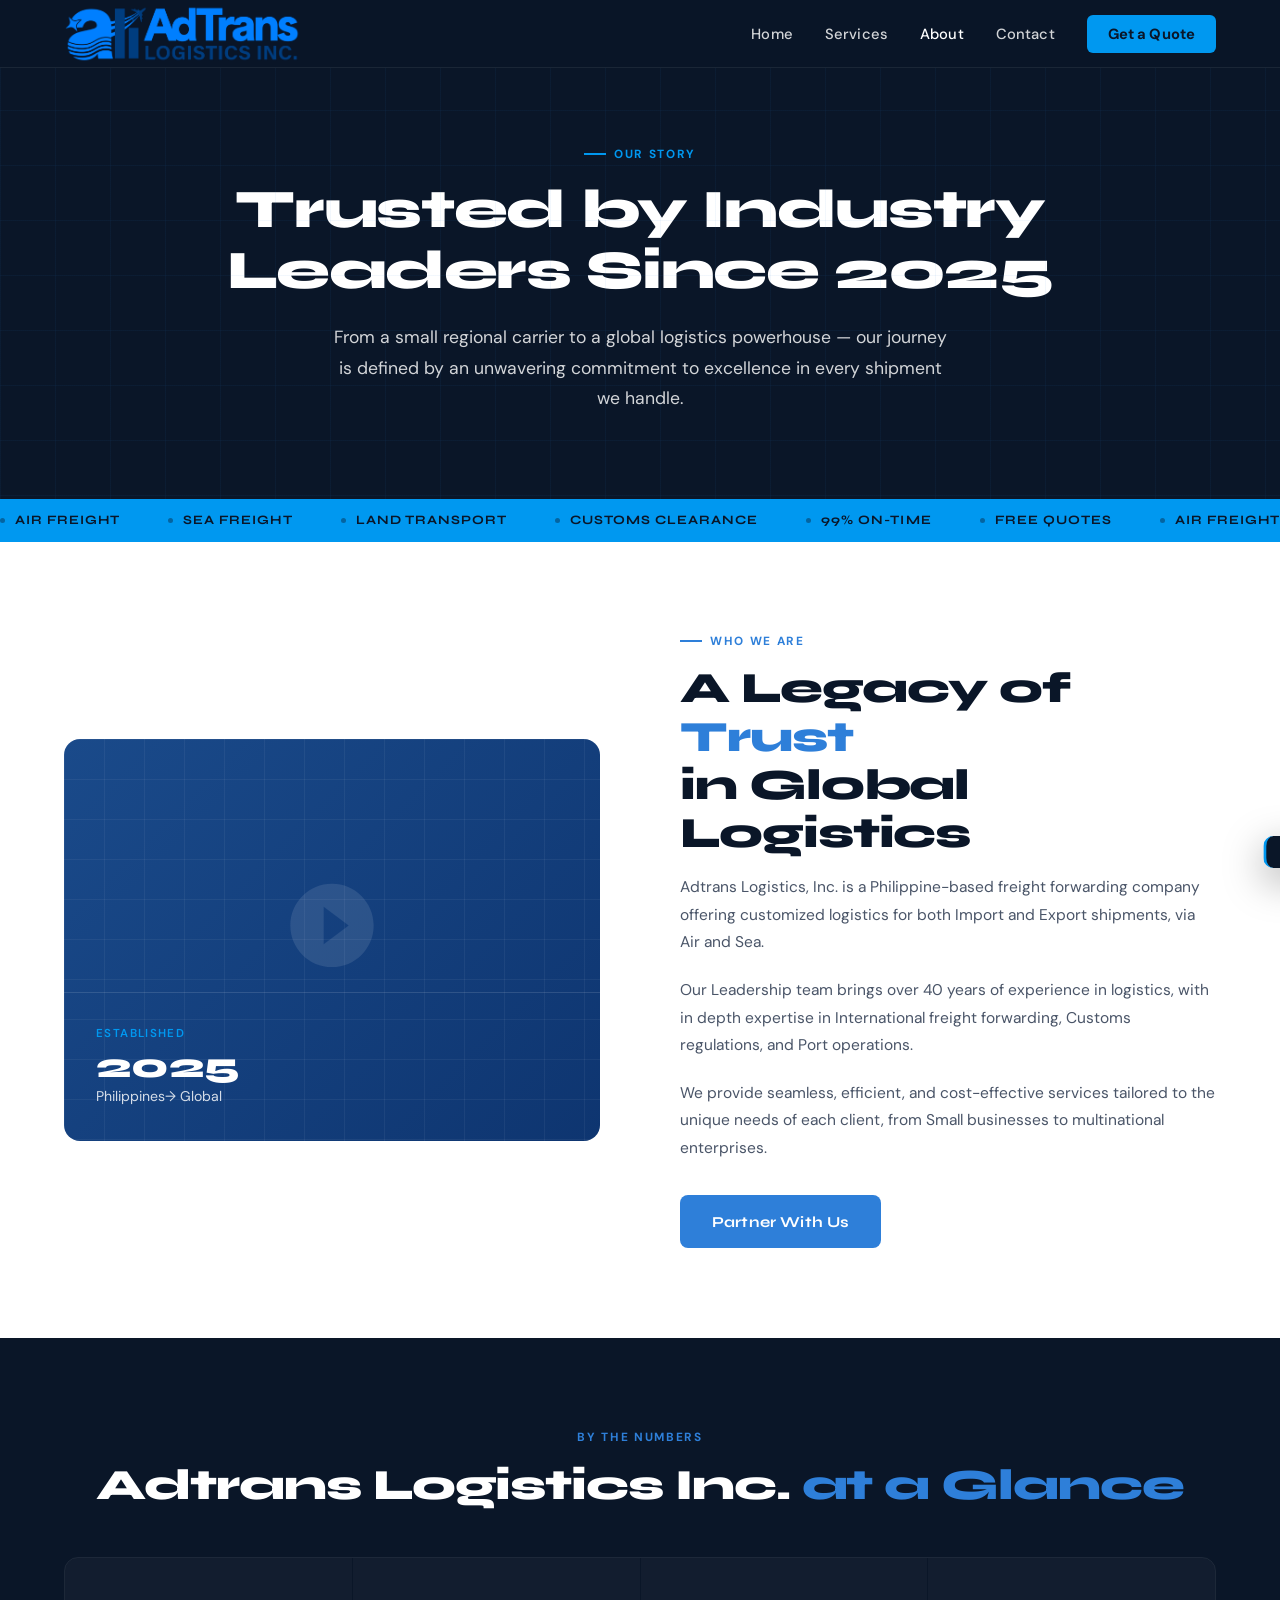
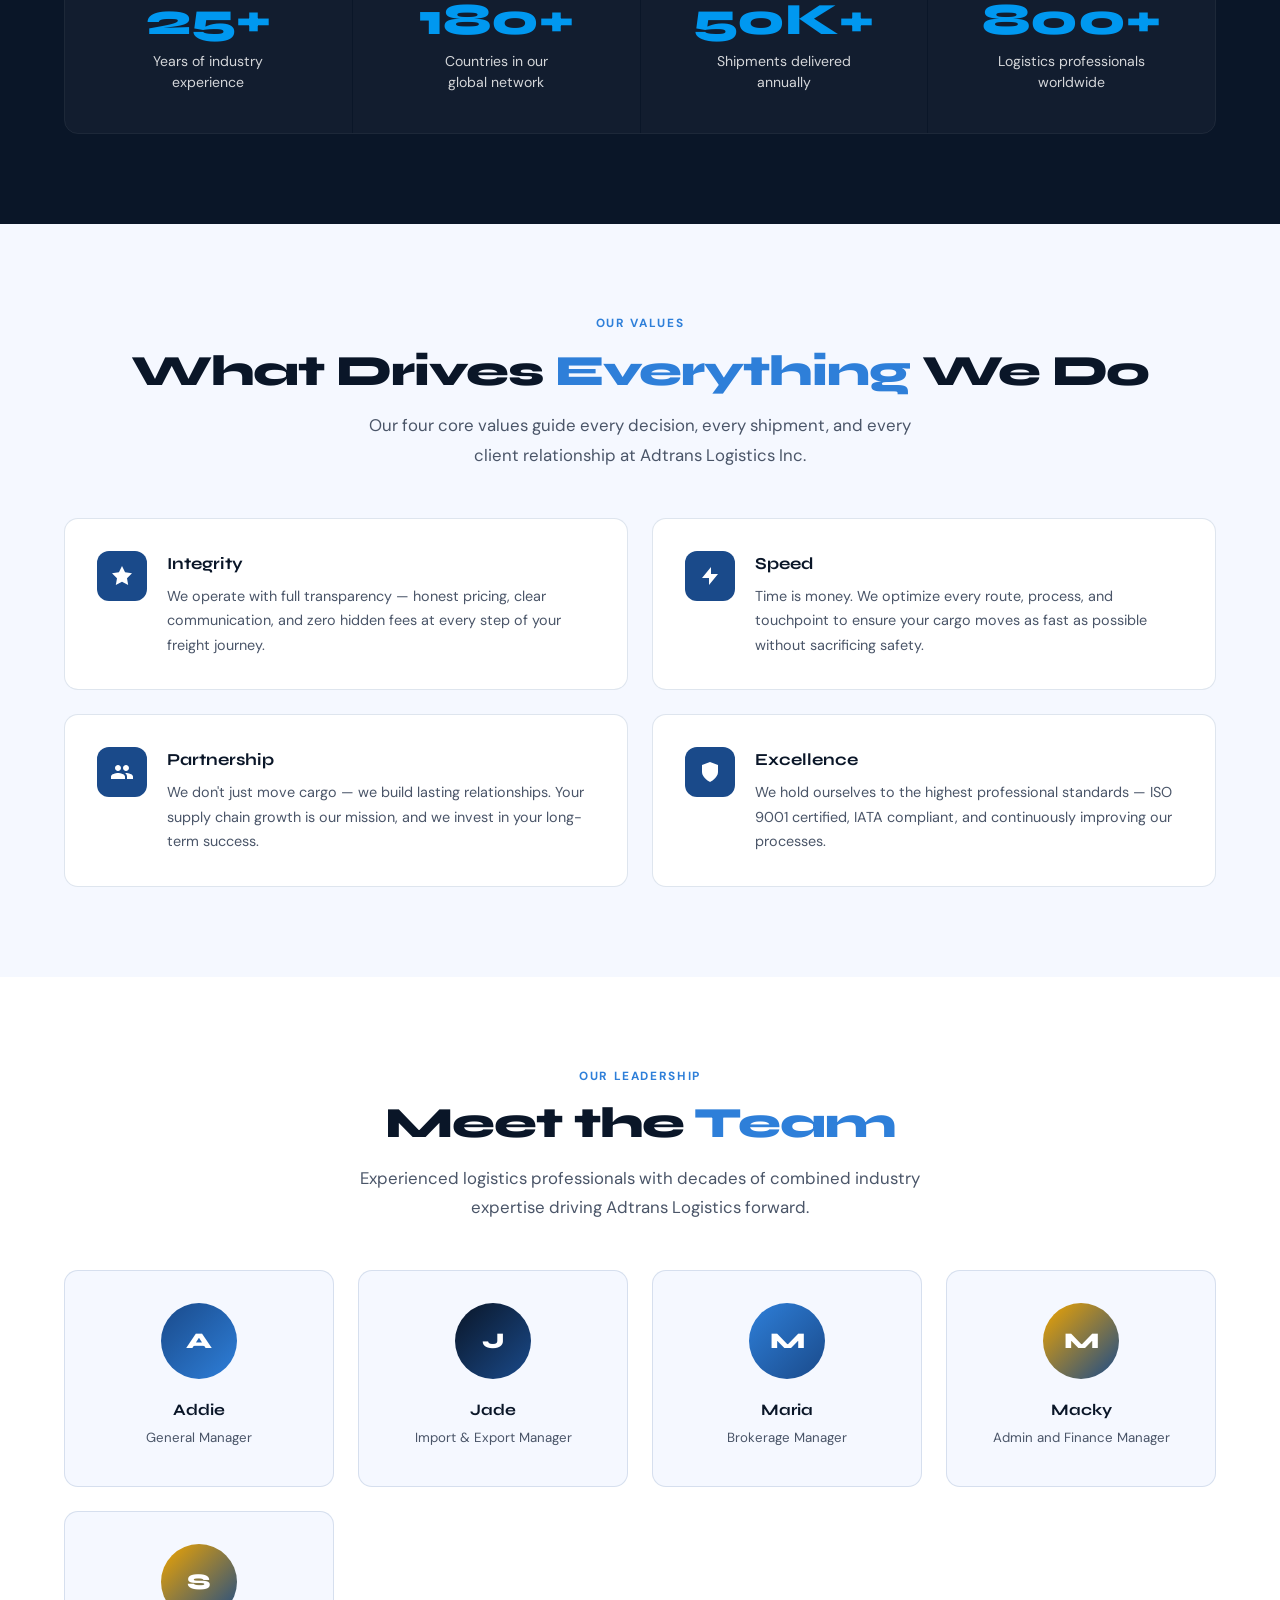
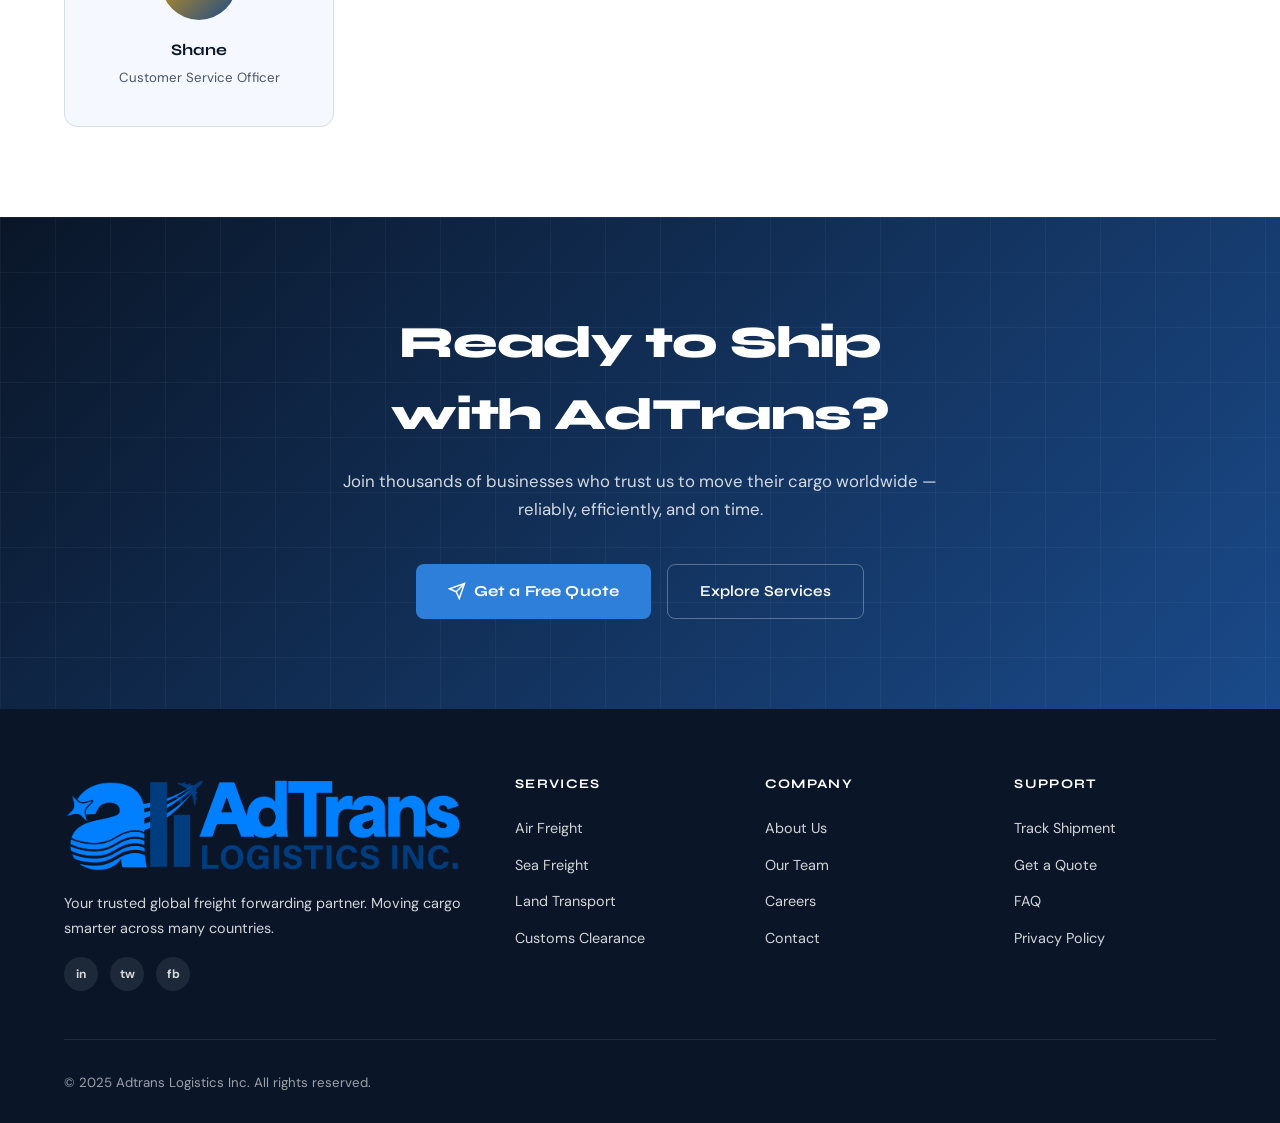
==== about.html @ f3755b06 "Update about.html" ====
<!DOCTYPE html>
<html lang="en">
<head>
  <meta charset="UTF-8">
  <meta name="viewport" content="width=device-width, initial-scale=1.0">
  <title>About Us — AdTrans Logistics</title>
  <link rel="icon" type="image/png" href="favicon.png">
  <link rel="stylesheet" href="css/style.css">
  <style>
    /* ── ABOUT-SPECIFIC ── */

    /* Story section */
    .about-story {
      display: grid; grid-template-columns: 1fr 1fr;
      gap: 5rem; align-items: center;
    }
    .about-visual {
      background: linear-gradient(135deg, var(--blue) 0%, #0e3570 100%);
      border-radius: 16px; aspect-ratio: 4/3;
      display: flex; align-items: flex-end; justify-content: flex-start;
      position: relative; overflow: hidden;
    }
    .about-visual::before {
      content: '';
      position: absolute; inset: 0;
      background-image:
        linear-gradient(rgba(255,255,255,0.05) 1px, transparent 1px),
        linear-gradient(90deg, rgba(255,255,255,0.05) 1px, transparent 1px);
      background-size: 40px 40px;
    }
    .about-visual-icon {
      position: absolute; top: 50%; left: 50%; transform: translate(-50%, -60%);
    }
    .about-visual-icon svg { width: 100px; height: 100px; fill: rgba(255,255,255,0.1); }
    .about-visual-label {
      position: relative; z-index: 1;
      padding: 2rem; border-top: 1px solid rgba(255,255,255,0.12); width: 100%;
    }
    .about-visual-label small {
      display: block; font-size: 0.72rem; font-weight: 600;
      text-transform: uppercase; letter-spacing: 0.12em;
      color: var(--accent); margin-bottom: 5px;
    }
    .about-visual-label strong {
      display: block; font-family: 'Syne', sans-serif;
      font-size: 2.2rem; font-weight: 800; color: var(--text-dark-primary); line-height: 1;
    }
    .about-visual-label span {
      font-size: 0.88rem; color: var(--text-dark-secondary); font-weight: 400;
    }

    .about-text .section-heading { margin-bottom: 1rem; }
    .about-text p {
      font-size: 0.97rem; color: var(--text-light-muted);
      line-height: 1.8; margin-bottom: 1.2rem; font-weight: 400;
    }
    .about-text p:last-of-type { margin-bottom: 2rem; }

    /* Milestones */
    .milestones { background: var(--navy); }
    .milestones-grid {
      display: grid; grid-template-columns: repeat(4, 1fr); gap: 1px;
      border: 1px solid rgba(255,255,255,0.08); border-radius: 14px; overflow: hidden;
    }
    .milestone {
      padding: 2.5rem 2rem; text-align: center;
      background: rgba(255,255,255,0.03);
      transition: background 0.2s;
    }
    .milestone:hover { background: rgba(255,255,255,0.06); }
    .milestone-num {
      font-family: 'Syne', sans-serif; font-size: 2.8rem;
      font-weight: 800; color: var(--accent); line-height: 1; margin-bottom: 8px;
    }
    .milestone-label {
      font-size: 0.88rem; color: var(--text-dark-secondary);
      line-height: 1.5; font-weight: 400;
    }

    /* Values */
    .values-section { background: var(--light); }
    .values-grid {
      display: grid; grid-template-columns: repeat(2, 1fr); gap: 1.5rem;
    }
    .value-card {
      background: var(--white); border: 1px solid var(--border);
      border-radius: 14px; padding: 2rem;
      display: flex; gap: 1.25rem; align-items: flex-start;
      transition: box-shadow 0.2s;
    }
    .value-card:hover { box-shadow: 0 8px 30px rgba(10,22,40,0.08); }
    .value-icon {
      width: 50px; height: 50px; border-radius: 12px;
      background: var(--blue); display: flex; align-items: center; justify-content: center;
      flex-shrink: 0; transition: background 0.2s;
    }
    .value-card:hover .value-icon { background: var(--sky); }
    .value-icon svg { width: 24px; height: 24px; fill: white; }
    .value-text h4 {
      font-size: 1.05rem; font-weight: 700; color: var(--text-light-primary);
      margin-bottom: 6px;
    }
    .value-text p {
      font-size: 0.9rem; color: var(--text-light-muted);
      line-height: 1.7; font-weight: 400;
    }

    /* Team */
    .team-grid {
      display: grid; grid-template-columns: repeat(4, 1fr); gap: 1.5rem;
    }
    .team-card {
      background: var(--light); border: 1px solid var(--border);
      border-radius: 14px; padding: 2rem; text-align: center;
      transition: all 0.2s;
    }
    .team-card:hover { transform: translateY(-4px); box-shadow: 0 12px 32px rgba(10,22,40,0.08); }
    .team-avatar {
      width: 76px; height: 76px; border-radius: 50%;
      margin: 0 auto 1.1rem;
      display: flex; align-items: center; justify-content: center;
      font-family: 'Syne', sans-serif; font-size: 1.4rem;
      font-weight: 800; color: var(--text-dark-primary);
    }
    .team-card h4 {
      font-size: 1rem; font-weight: 700;
      color: var(--text-light-primary); margin-bottom: 4px;
    }
    .team-card .role {
      font-size: 0.83rem; color: var(--text-light-muted);
      margin-bottom: 6px; font-weight: 400;
    }
    .team-card .exp {
      font-size: 0.78rem; color: var(--sky); font-weight: 600;
    }

    /* Certifications */
    .certs-row {
      display: flex; gap: 1.5rem; flex-wrap: wrap;
      justify-content: center; margin-top: 3rem;
    }
    .cert-badge {
      background: var(--white); border: 1.5px solid var(--border);
      border-radius: 10px; padding: 1.1rem 1.75rem;
      font-family: 'Syne', sans-serif; font-size: 0.9rem;
      font-weight: 700; color: var(--text-light-primary);
      display: flex; align-items: center; gap: 10px;
      box-shadow: 0 2px 12px rgba(10,22,40,0.05);
    }
    .cert-badge svg { width: 18px; height: 18px; stroke: var(--sky); fill: none; stroke-width: 2; }

    /* CTA */
    .about-cta {
      background: linear-gradient(135deg, var(--navy) 0%, var(--blue) 100%);
      padding: 90px 5%; text-align: center; position: relative; overflow: hidden;
    }
    .about-cta::before {
      content: ''; position: absolute; inset: 0;
      background-image:
        linear-gradient(rgba(255,255,255,0.04) 1px, transparent 1px),
        linear-gradient(90deg, rgba(255,255,255,0.04) 1px, transparent 1px);
      background-size: 55px 55px;
    }
    .about-cta-inner { position: relative; z-index: 1; max-width: 640px; margin: 0 auto; }
    .about-cta h2 {
      font-size: clamp(2rem, 3.5vw, 2.8rem); color: var(--text-dark-primary);
      font-weight: 800; letter-spacing: -0.025em; margin-bottom: 1rem;
    }
    .about-cta p {
      color: var(--text-dark-secondary); font-size: 1.05rem;
      margin-bottom: 2.5rem; line-height: 1.7; font-weight: 400;
    }
    .cta-actions { display: flex; gap: 1rem; justify-content: center; flex-wrap: wrap; }

    @media (max-width: 1024px) {
      .team-grid { grid-template-columns: repeat(2, 1fr); }
      .milestones-grid { grid-template-columns: repeat(2, 1fr); }
    }
    @media (max-width: 900px) {
      .about-story { grid-template-columns: 1fr; gap: 2.5rem; }
      .values-grid { grid-template-columns: 1fr; }
    }
    @media (max-width: 600px) {
      .team-grid { grid-template-columns: 1fr 1fr; }
      .milestones-grid { grid-template-columns: 1fr 1fr; }
    }
  </style>
</head>
<body>

<!-- NAV -->
<nav>
  <a class="logo" href="index.html">
    <div class="logo-icon">
            <img src="atl logo.png" alt="AdTrans Logistics Logo" class="logo"> </div>
       </div>
    <span class="logo-text"></span></span>
  </a>
  <ul class="nav-links" id="navLinks">
    <li><a href="index.html">Home</a></li>
    <li><a href="services.html">Services</a></li>
    <li><a href="about.html" class="active">About</a></li>
    <li><a href="contact.html">Contact</a></li>
    <li><a href="contact.html" class="nav-cta">Get a Quote</a></li>
  </ul>
  <button class="hamburger" onclick="toggleMenu()" aria-label="Open menu">
    <span></span><span></span><span></span>
  </button>
</nav>

<!-- PAGE HERO -->
<div class="page-hero">
  <div class="section-tag">Our Story</div>
  <h1>Trusted by Industry<br>Leaders Since 2025</h1>
  <p>From a small regional carrier to a global logistics powerhouse — our journey is defined by an unwavering commitment to excellence in every shipment we handle.</p>
</div>

<!-- TICKER -->
<div class="ticker"><div class="ticker-track" id="tickerTrack"></div></div>

<!-- STORY -->
<section style="background:var(--white)">
  <div class="section-inner">
    <div class="about-story">
      <div class="about-visual">
        <div class="about-visual-icon">
          <svg viewBox="0 0 24 24"><path d="M12 2C6.48 2 2 6.48 2 12s4.48 10 10 10 10-4.48 10-10S17.52 2 12 2zm-2 14.5v-9l6 4.5-6 4.5z"/></svg>
        </div>
        <div class="about-visual-label">
          <small>Established</small>
          <strong>2025</strong>
          <span>Philippines&rarr; Global</span>
        </div>
      </div>
      <div class="about-text">
        <div class="section-tag">Who We Are</div>
        <h2 class="section-heading">A Legacy of <em>Trust</em><br>in Global Logistics</h2>
        <p>Adtrans Logistics, Inc. is a Philippine-based freight forwarding company offering customized logistics for both Import and Export shipments, via Air and Sea.</p>
        <p>Our Leadership team brings over 40 years of experience in logistics, with in depth expertise in International freight forwarding, Customs regulations, and Port operations.</p>
        <p>We provide seamless, efficient, and cost-effective services tailored to the unique needs of each client, from Small businesses to multinational enterprises.</p>
        <a href="contact.html" class="btn-primary">Partner With Us</a>
      </div>
    </div>
  </div>
</section>

<!-- MILESTONES -->
<section class="milestones">
  <div class="section-inner">
    <div style="text-align:center;margin-bottom:3rem">
      <div class="section-tag center" style="color:var(--sky)">By the Numbers</div>
      <h2 class="section-heading dark">Adtrans Logistics Inc. <em>at a Glance</em></h2>
    </div>
    <div class="milestones-grid">
      <div class="milestone">
        <div class="milestone-num">25+</div>
        <div class="milestone-label">Years of industry<br>experience</div>
      </div>
      <div class="milestone">
        <div class="milestone-num">180+</div>
        <div class="milestone-label">Countries in our<br>global network</div>
      </div>
      <div class="milestone">
        <div class="milestone-num">50K+</div>
        <div class="milestone-label">Shipments delivered<br>annually</div>
      </div>
      <div class="milestone">
        <div class="milestone-num">800+</div>
        <div class="milestone-label">Logistics professionals<br>worldwide</div>
      </div>
    </div>
  </div>
</section>

<!-- VALUES -->
<section class="values-section">
  <div class="section-inner">
    <div style="text-align:center;margin-bottom:3rem">
      <div class="section-tag center">Our Values</div>
      <h2 class="section-heading">What Drives <em>Everything</em> We Do</h2>
      <p class="section-sub" style="margin:0.5rem auto 0;text-align:center">Our four core values guide every decision, every shipment, and every client relationship at Adtrans Logistics Inc.</p>
    </div>
    <div class="values-grid">
      <div class="value-card">
        <div class="value-icon">
          <svg viewBox="0 0 24 24"><path d="M12 2l3.09 6.26L22 9.27l-5 4.87L18.18 21 12 17.77 5.82 21 7 14.14 2 9.27l6.91-1.01L12 2z"/></svg>
        </div>
        <div class="value-text">
          <h4>Integrity</h4>
          <p>We operate with full transparency — honest pricing, clear communication, and zero hidden fees at every step of your freight journey.</p>
        </div>
      </div>
      <div class="value-card">
        <div class="value-icon">
          <svg viewBox="0 0 24 24"><path d="M13 10V3L4 14h7v7l9-11h-7z"/></svg>
        </div>
        <div class="value-text">
          <h4>Speed</h4>
          <p>Time is money. We optimize every route, process, and touchpoint to ensure your cargo moves as fast as possible without sacrificing safety.</p>
        </div>
      </div>
      <div class="value-card">
        <div class="value-icon">
          <svg viewBox="0 0 24 24"><path d="M16 11c1.66 0 2.99-1.34 2.99-3S17.66 5 16 5c-1.66 0-3 1.34-3 3s1.34 3 3 3zm-8 0c1.66 0 2.99-1.34 2.99-3S9.66 5 8 5C6.34 5 5 6.34 5 8s1.34 3 3 3zm0 2c-2.33 0-7 1.17-7 3.5V19h14v-2.5c0-2.33-4.67-3.5-7-3.5zm8 0c-.29 0-.62.02-.97.05 1.16.84 1.97 1.97 1.97 3.45V19h6v-2.5c0-2.33-4.67-3.5-7-3.5z"/></svg>
        </div>
        <div class="value-text">
          <h4>Partnership</h4>
          <p>We don't just move cargo — we build lasting relationships. Your supply chain growth is our mission, and we invest in your long-term success.</p>
        </div>
      </div>
      <div class="value-card">
        <div class="value-icon">
          <svg viewBox="0 0 24 24"><path d="M12 22s8-4 8-10V5l-8-3-8 3v7c0 6 8 10 8 10z"/></svg>
        </div>
        <div class="value-text">
          <h4>Excellence</h4>
          <p>We hold ourselves to the highest professional standards — ISO 9001 certified, IATA compliant, and continuously improving our processes.</p>
        </div>
      </div>
    </div>

    <!-- Certifications 
    <div class="certs-row">
      <div class="cert-badge">
        <svg viewBox="0 0 24 24"><path d="M12 2l3.09 6.26L22 9.27l-5 4.87L18.18 21 12 17.77 5.82 21 7 14.14 2 9.27l6.91-1.01L12 2z"/></svg>
        ISO 9001:2015
      </div>
      <div class="cert-badge">
        <svg viewBox="0 0 24 24"><path d="M21 16v-2l-8-5V3.5c0-.83-.67-1.5-1.5-1.5S10 2.67 10 3.5V9l-8 5v2l8-2.5V19l-2 1.5V22l3.5-1 3.5 1v-1.5L13 19v-5.5l8 2.5z"/></svg>
        IATA Member
      </div>
      <div class="cert-badge">
        <svg viewBox="0 0 24 24"><path d="M12 22s8-4 8-10V5l-8-3-8 3v7c0 6 8 10 8 10z"/></svg>
        C-TPAT Compliant
      </div>
      <div class="cert-badge">
        <svg viewBox="0 0 24 24"><circle cx="12" cy="12" r="10"/><path d="M12 8v4l3 3"/></svg>
        AEO Certified
      </div>
      <div class="cert-badge">
        <svg viewBox="0 0 24 24"><path d="M9 11l3 3L22 4"/><path d="M21 12v7a2 2 0 01-2 2H5a2 2 0 01-2-2V5a2 2 0 012-2h11"/></svg>
        WCA Member
      </div>
    </div>
    -->
  </div>
</section>

<!-- TEAM -->
<section id="team" style="background:var(--white)">
  <div class="section-inner">
    <div style="text-align:center;margin-bottom:3rem">
      <div class="section-tag center">Our Leadership</div>
      <h2 class="section-heading">Meet the <em>Team</em></h2>
      <p class="section-sub" style="margin:0.5rem auto 0;text-align:center">Experienced logistics professionals with decades of combined industry expertise driving Adtrans Logistics forward.</p>
    </div>
    <div class="team-grid">
      <div class="team-card">
        <div class="team-avatar" style="background:linear-gradient(135deg,#1A4A8A,#2E7FD9)">A</div>
        <h4>Addie</h4>
        <p class="role">General Manager</p>
        <p class="exp"></p>
      </div>
      <div class="team-card">
        <div class="team-avatar" style="background:linear-gradient(135deg,#0A1628,#1A4A8A)">J</div>
        <h4>Jade</h4>
        <p class="role">Import & Export Manager </p>
        <p class="exp"></p>
      </div>
      <div class="team-card">
        <div class="team-avatar" style="background:linear-gradient(135deg,#2E7FD9,#1A4A8A)">M</div>
        <h4>Maria</h4>
        <p class="role">Brokerage Manager</p>
        <p class="exp"></p>
      </div>
      <div class="team-card">
        <div class="team-avatar" style="background:linear-gradient(135deg,#F0A500,#1A4A8A)">M</div>
        <h4>Macky</h4>
        <p class="role">Admin and Finance Manager</p>
        <p class="exp"></p>
      </div>
        <div class="team-card">
        <div class="team-avatar" style="background:linear-gradient(135deg,#F0A500,#1A4A8A)">S</div>
        <h4>Shane</h4>
        <p class="role">Customer Service Officer</p>
        <p class="exp"></p>
      </div>
  </div>
</div>
</section>

<!-- CTA -->
<div class="about-cta">
  <div class="about-cta-inner">
    <h2>Ready to Ship with AdTrans?</h2>
    <p>Join thousands of businesses who trust us to move their cargo worldwide — reliably, efficiently, and on time.</p>
    <div class="cta-actions">
      <a href="contact.html" class="btn-primary">
        <svg viewBox="0 0 24 24" fill="none" stroke="currentColor" stroke-width="2"><path d="M22 2L11 13M22 2l-7 20-4-9-9-4 20-7z"/></svg>
        Get a Free Quote
      </a>
      <a href="services.html" class="btn-outline">Explore Services</a>
    </div>
  </div>
</div>

<!-- ── FOOTER ── -->
<footer>
  <div class="footer-grid">
    <div class="footer-brand">
      <a class="logo" href="index.html">
        <img src="atl logo.png" alt="AdTrans Logistics Logo" class="logo">
                <span class="logo-text"></span></span>
      </a>
      <p>Your trusted global freight forwarding partner. Moving cargo smarter across many countries.</p>
      <div class="footer-socials">
        <a class="footer-social-link" href="#">in</a>
        <a class="footer-social-link" href="#">tw</a>
        <a class="footer-social-link" href="https://web.facebook.com/profile.php?id=61585179710197#">fb</a>
      </div>
    </div>
    <div class="footer-col">
      <h5>Services</h5>
      <ul>
        <li><a href="services.html#air">Air Freight</a></li>
        <li><a href="services.html#sea">Sea Freight</a></li>
        <li><a href="services.html#land">Land Transport</a></li>
        <li><a href="services.html#customs">Customs Clearance</a></li>
      </ul>
    </div>
    <div class="footer-col">
      <h5>Company</h5>
      <ul>
        <li><a href="about.html">About Us</a></li>
        <li><a href="about.html#team">Our Team</a></li>
        <li><a href="#">Careers</a></li>
        <li><a href="contact.html">Contact</a></li>
      </ul>
    </div>
    <div class="footer-col">
      <h5>Support</h5>
      <ul>
        <li><a href="#">Track Shipment</a></li>
        <li><a href="contact.html">Get a Quote</a></li>
        <li><a href="#">FAQ</a></li>
        <li><a href="#">Privacy Policy</a></li>
      </ul>
    </div>
  </div>
  <div class="footer-bottom">
    <span>© 2025 Adtrans Logistics Inc. All rights reserved.</span>
    <span></span>
  </div>
</footer>

<div class="toast" id="toast"></div>
<script src="js/main.js"></script>
</body>
</html>
---- css/style.css ----
/* ═══════════════════════════════════════════════
   NexFreight Global — Main Stylesheet
   ═══════════════════════════════════════════════ */

@import url('https://fonts.googleapis.com/css2?family=Syne:wght@400;600;700;800&family=DM+Sans:ital,opsz,wght@0,9..40,300;0,9..40,400;0,9..40,500;0,9..40,600;1,9..40,300&display=swap');

/* ── CSS Variables ── */
:root {
  --navy:   #0A1628;
  --blue:   #1A4A8A;
  --sky:    #2E7FD9;
  --accent: #0098f0;
  --ice:    #E8F2FF;
  --white:  #FFFFFF;
  --gray:   #4A5568;
  --light:  #F5F8FF;
  --border: rgba(26, 74, 138, 0.14);

  /* Text on dark backgrounds */
  --text-dark-primary:   #FFFFFF;
  --text-dark-secondary: rgba(255, 255, 255, 0.82);
  --text-dark-muted:     rgba(255, 255, 255, 0.60);

  /* Text on light backgrounds */
  --text-light-primary:   #0A1628;
  --text-light-secondary: #2D3748;
  --text-light-muted:     #4A5568;
}

/* ── Reset & Base ── */
*, *::before, *::after { box-sizing: border-box; margin: 0; padding: 0; }
html  { scroll-behavior: smooth; font-size: 16px; }
body  {
  font-family: 'DM Sans', sans-serif;
  color: var(--text-light-primary);
  background: var(--white);
  overflow-x: hidden;
  line-height: 1.6;
  -webkit-font-smoothing: antialiased;
}
img   { max-width: 100%; display: block; }
a     { text-decoration: none; }

h1, h2, h3, h4, h5,
.logo-text { font-family: 'Syne', sans-serif; }

/* ═══════════════════════════════════════════════
   NAVIGATION
   ═══════════════════════════════════════════════ */
nav {
  position: fixed; top: 0; left: 0; right: 0; z-index: 100;
  background: rgba(0, 0, 0, 0.97);
  backdrop-filter: blur(14px);
  border-bottom: 1px solid rgba(255, 254, 254, 0.07);
  padding: 0 5%;
  display: flex; align-items: center; justify-content: space-between;
  height: 68px;
  transition: background 0.3s;
}

.logo {
  display: flex; align-items: center; gap: 10px;
  text-decoration: none;
}
.logo-icon {
  width: 238px; height: 138px;
  /* ---- background: linear-gradient(135deg, var(--sky), var(--accent));--- */
  border-radius: 8px;
  display: flex; align-items: center; justify-content: center;
  flex-shrink: 0;
}
.logo-icon svg { width: 22px; height: 22px; fill: white; }
.logo-text {
  color: var(--text-dark-primary);
  font-size: 1.25rem; font-weight: 800;
  letter-spacing: -0.02em;
}
.logo-text span { color: var(--accent); }

.nav-links {
  display: flex; align-items: center; gap: 2rem;
  list-style: none;
}
.nav-links a {
  color: var(--text-dark-secondary);
  font-size: 0.92rem; font-weight: 500;
  transition: color 0.2s;
  letter-spacing: 0.01em;
}
.nav-links a:hover,
.nav-links a.active { color: var(--text-dark-primary); }

.nav-cta {
  background: var(--accent) !important;
  color: var(--navy) !important;
  font-weight: 700 !important;
  padding: 0.55rem 1.3rem;
  border-radius: 6px;
  transition: opacity 0.2s, transform 0.2s !important;
}
.nav-cta:hover { opacity: 0.88 !important; transform: translateY(-1px); }

.hamburger {
  display: none; cursor: pointer;
  flex-direction: column; gap: 5px;
  background: none; border: none; padding: 4px;
}
.hamburger span {
  display: block; width: 24px; height: 2px;
  background: white; border-radius: 2px;
  transition: all 0.3s;
}

/* ═══════════════════════════════════════════════
   BUTTONS
   ═══════════════════════════════════════════════ */
.btn-primary {
  background: var(--sky);
  color: var(--text-dark-primary);
  font-family: 'Syne', sans-serif;
  font-weight: 700; font-size: 0.95rem;
  padding: 0.9rem 2rem; border-radius: 8px;
  text-decoration: none; border: none; cursor: pointer;
  transition: all 0.2s;
  display: inline-flex; align-items: center; gap: 8px;
  letter-spacing: 0.01em;
}
.btn-primary:hover { background: #1A6DC7; transform: translateY(-2px); box-shadow: 0 8px 24px rgba(46,127,217,0.35); }
.btn-primary svg  { width: 18px; height: 18px; }

.btn-outline {
  background: transparent;
  border: 1.5px solid rgba(255,255,255,0.3);
  color: var(--text-dark-primary);
  font-family: 'Syne', sans-serif;
  font-weight: 600; font-size: 0.95rem;
  padding: 0.9rem 2rem; border-radius: 8px;
  text-decoration: none; cursor: pointer;
  transition: all 0.2s;
  display: inline-flex; align-items: center; gap: 8px;
}
.btn-outline:hover { background: rgba(255,255,255,0.1); border-color: rgba(255,255,255,0.5); }

.btn-dark {
  background: var(--navy);
  color: var(--text-dark-primary);
  font-family: 'Syne', sans-serif;
  font-weight: 700; font-size: 0.95rem;
  padding: 0.9rem 2rem; border-radius: 8px;
  border: none; cursor: pointer;
  transition: background 0.2s, transform 0.2s;
  display: inline-flex; align-items: center; gap: 8px;
  width: 100%; justify-content: center;
  margin-top: 0.5rem;
  letter-spacing: 0.01em;
}
.btn-dark:hover { background: var(--blue); transform: translateY(-1px); }
.btn-dark svg { width: 18px; height: 18px; }

/* ═══════════════════════════════════════════════
   TICKER
   ═══════════════════════════════════════════════ */
.ticker {
  background: var(--accent);
  padding: 11px 0; overflow: hidden;
}
.ticker-track {
  display: flex; gap: 3rem; white-space: nowrap;
  animation: ticker 28s linear infinite;
}
@keyframes ticker { from { transform: translateX(0); } to { transform: translateX(-50%); } }
.ticker-item {
  font-family: 'Syne', sans-serif; font-size: 0.8rem;
  font-weight: 700; color: var(--navy); text-transform: uppercase;
  letter-spacing: 0.08em; display: flex; align-items: center; gap: 10px;
}
.ticker-dot { width: 5px; height: 5px; background: rgba(10,22,40,0.4); border-radius: 50%; }

/* ═══════════════════════════════════════════════
   SECTION SHARED
   ═══════════════════════════════════════════════ */
section { padding: 90px 5%; }
.section-inner { max-width: 1200px; margin: 0 auto; }

.section-tag {
  font-size: 0.74rem; font-weight: 700; letter-spacing: 0.14em;
  text-transform: uppercase; color: var(--sky);
  display: flex; align-items: center; gap: 8px;
  margin-bottom: 0.85rem;
}
.section-tag::before { content: ''; width: 22px; height: 2px; background: var(--sky); }
.section-tag.center { justify-content: center; }
.section-tag.center::before { display: none; }

.section-heading {
  font-size: clamp(1.9rem, 3.5vw, 2.7rem);
  font-weight: 800; line-height: 1.12;
  letter-spacing: -0.025em; color: var(--text-light-primary);
  margin-bottom: 1rem;
}
.section-heading em   { font-style: normal; color: var(--sky); }
.section-heading.dark { color: var(--text-dark-primary); }

.section-sub {
  font-size: 1.05rem; color: var(--text-light-muted);
  line-height: 1.75; max-width: 580px;
  margin-bottom: 3rem;
  font-weight: 400;
}
.section-sub.dark { color: var(--text-dark-secondary); }

/* ═══════════════════════════════════════════════
   HERO — DARK BACKGROUND (shared styles)
   ═══════════════════════════════════════════════ */
.page-hero {
  background: var(--navy);
  padding: 145px 5% 85px;
  text-align: center;
  position: relative;
  overflow: hidden;
}
.page-hero::before {
  content: '';
  position: absolute; inset: 0;
  background-image:
    linear-gradient(rgba(46,127,217,0.06) 1px, transparent 1px),
    linear-gradient(90deg, rgba(46,127,217,0.06) 1px, transparent 1px);
  background-size: 55px 55px;
  pointer-events: none;
}
.page-hero .section-tag { color: var(--accent); justify-content: center; margin-bottom: 1rem; }
.page-hero .section-tag::before { background: var(--accent); }
.page-hero h1 {
  font-size: clamp(2.2rem, 4.5vw, 3.4rem);
  color: var(--text-dark-primary); font-weight: 800;
  letter-spacing: -0.025em; margin-bottom: 1.25rem;
  line-height: 1.12;
}
.page-hero p {
  color: var(--text-dark-secondary);
  font-size: 1.1rem; max-width: 620px;
  margin: 0 auto; line-height: 1.75; font-weight: 400;
}

/* ═══════════════════════════════════════════════
   SERVICE CARDS
   ═══════════════════════════════════════════════ */
.services-grid {
  display: grid;
  grid-template-columns: repeat(auto-fit, minmax(260px, 1fr));
  gap: 1.5rem;
}

.service-card {
  background: var(--white);
  border: 1px solid var(--border);
  border-radius: 14px; padding: 2rem;
  transition: all 0.3s; cursor: pointer;
  position: relative; overflow: hidden;
}
.service-card::before {
  content: ''; position: absolute;
  top: 0; left: 0; right: 0; height: 3px;
  background: linear-gradient(90deg, var(--sky), var(--accent));
  opacity: 0; transition: opacity 0.3s;
}
.service-card:hover { transform: translateY(-5px); box-shadow: 0 20px 50px rgba(10,22,40,0.1); }
.service-card:hover::before { opacity: 1; }

.svc-icon {
  width: 56px; height: 56px; border-radius: 12px;
  background: var(--blue);
  display: flex; align-items: center; justify-content: center;
  margin-bottom: 1.5rem; transition: background 0.3s; flex-shrink: 0;
}
.service-card:hover .svc-icon { background: var(--sky); }
.svc-icon svg { width: 28px; height: 28px; fill: white; }

.service-card h3 {
  font-size: 1.15rem; font-weight: 700;
  color: var(--text-light-primary); margin-bottom: 0.75rem;
}
.service-card p {
  font-size: 0.92rem; color: var(--text-light-muted);
  line-height: 1.7; margin-bottom: 1.5rem; font-weight: 400;
}
.svc-link {
  font-size: 0.87rem; font-weight: 600; color: var(--sky);
  display: inline-flex; align-items: center; gap: 6px;
  transition: gap 0.2s;
}
.svc-link:hover { gap: 10px; }
.svc-link svg { width: 14px; height: 14px; }

/* ═══════════════════════════════════════════════
   WHY US — DARK SECTION
   ═══════════════════════════════════════════════ */
.why-section { background: var(--navy); }
.why-grid {
  display: grid; grid-template-columns: 1fr 1fr;
  gap: 5rem; align-items: center;
}

.why-list { list-style: none; display: flex; flex-direction: column; gap: 1.4rem; }
.why-item { display: flex; gap: 1rem; align-items: flex-start; }
.why-check {
  width: 30px; height: 30px; border-radius: 50%;
  background: rgba(46,127,217,0.18);
  border: 1px solid rgba(46,127,217,0.35);
  display: flex; align-items: center; justify-content: center; flex-shrink: 0;
  margin-top: 2px;
}
.why-check svg { width: 14px; height: 14px; stroke: var(--sky); fill: none; stroke-width: 2.5; }
.why-item-text h4 {
  font-family: 'Syne', sans-serif; font-size: 1rem; font-weight: 700;
  color: var(--text-dark-primary); margin-bottom: 5px;
}
.why-item-text p {
  font-size: 0.9rem; color: var(--text-dark-secondary);
  line-height: 1.65; font-weight: 400;
}

.why-numbers { display: grid; grid-template-columns: 1fr 1fr; gap: 1.25rem; }
.why-num-card {
  background: rgba(255,255,255,0.05);
  border: 1px solid rgba(255,255,255,0.1);
  border-radius: 14px; padding: 1.75rem;
}
.why-num {
  font-family: 'Syne', sans-serif; font-size: 2.6rem;
  font-weight: 800; color: var(--accent); line-height: 1;
}
.why-num-label { font-size: 0.85rem; color: var(--text-dark-secondary); margin-top: 8px; font-weight: 400; }

/* ═══════════════════════════════════════════════
   QUOTE FORM
   ═══════════════════════════════════════════════ */
.quote-section { background: var(--ice); }
.quote-wrap {
  display: grid; grid-template-columns: 1fr 1.25fr;
  gap: 5rem; align-items: start;
}

.quote-features { list-style: none; display: flex; flex-direction: column; gap: 1rem; margin-bottom: 2rem; }
.quote-feature {
  display: flex; align-items: center; gap: 12px;
  font-size: 0.95rem; color: var(--text-light-secondary); font-weight: 400;
}
.quote-feature svg { width: 18px; height: 18px; stroke: var(--sky); fill: none; stroke-width: 2; flex-shrink: 0; }

.trust-badges { display: flex; gap: 0.85rem; flex-wrap: wrap; margin-top: 2rem; }
.trust-badge {
  background: var(--white);
  border: 1px solid var(--border);
  border-radius: 8px; padding: 8px 14px;
  font-size: 0.8rem; font-weight: 600;
  color: var(--text-light-primary);
  display: flex; align-items: center; gap: 7px;
}
.trust-badge svg { width: 14px; height: 14px; stroke: var(--sky); fill: none; stroke-width: 2; }

.form-box {
  background: var(--white);
  border: 1px solid var(--border);
  border-radius: 16px; padding: 2.5rem;
  box-shadow: 0 8px 48px rgba(10,22,40,0.07);
}
.form-box h3 {
  font-size: 1.35rem; font-weight: 800;
  color: var(--text-light-primary); margin-bottom: 1.75rem;
}

.form-grid { display: grid; grid-template-columns: 1fr 1fr; gap: 1rem; }
.form-group { display: flex; flex-direction: column; gap: 6px; }
.form-group.full { grid-column: 1 / -1; }

.form-group label {
  font-size: 0.78rem; font-weight: 700;
  color: var(--text-light-primary);
  text-transform: uppercase; letter-spacing: 0.07em;
}
.form-group input,
.form-group select,
.form-group textarea {
  background: var(--light);
  border: 1.5px solid var(--border);
  border-radius: 8px; padding: 0.75rem 1rem;
  font-family: 'DM Sans', sans-serif; font-size: 0.95rem;
  color: var(--text-light-primary); outline: none;
  transition: border-color 0.2s, box-shadow 0.2s;
  width: 100%;
}
.form-group input::placeholder,
.form-group textarea::placeholder { color: #9AA3B0; }
.form-group input:focus,
.form-group select:focus,
.form-group textarea:focus {
  border-color: var(--sky);
  box-shadow: 0 0 0 3px rgba(46,127,217,0.14);
  background: var(--white);
}
.form-group textarea { resize: vertical; min-height: 110px; }

/* ═══════════════════════════════════════════════
   FOOTER
   ═══════════════════════════════════════════════ */
footer {
  background: var(--navy);
  padding: 65px 5% 30px;
}
.footer-grid {
  max-width: 1200px; margin: 0 auto;
  display: grid; grid-template-columns: 2fr 1fr 1fr 1fr; gap: 3rem;
  padding-bottom: 3rem;
  border-bottom: 1px solid rgba(255,255,255,0.09);
  margin-bottom: 2rem;
}
.footer-brand p {
  font-size: 0.9rem; line-height: 1.75;
  color: var(--text-dark-secondary); margin: 1rem 0; font-weight: 400;
}
.footer-socials { display: flex; gap: 0.75rem; margin-top: 1rem; }
.footer-social-link {
  width: 34px; height: 34px;
  background: rgba(255,255,255,0.08);
  border-radius: 50%;
  display: flex; align-items: center; justify-content: center;
  color: var(--text-dark-secondary); font-size: 0.75rem; font-weight: 700;
  text-decoration: none; transition: background 0.2s, color 0.2s;
}
.footer-social-link:hover { background: var(--sky); color: white; }

.footer-col h5 {
  font-family: 'Syne', sans-serif; font-size: 0.82rem; font-weight: 700;
  color: var(--text-dark-primary); text-transform: uppercase;
  letter-spacing: 0.1em; margin-bottom: 1.25rem;
}
.footer-col ul { list-style: none; display: flex; flex-direction: column; gap: 0.7rem; }
.footer-col ul li a {
  font-size: 0.9rem; color: var(--text-dark-secondary);
  font-weight: 400; transition: color 0.2s;
}
.footer-col ul li a:hover { color: var(--text-dark-primary); }

.footer-bottom {
  max-width: 1200px; margin: 0 auto;
  display: flex; justify-content: space-between;
  align-items: center; flex-wrap: wrap; gap: 1rem;
  font-size: 0.83rem; color: var(--text-dark-muted);
}

/* ═══════════════════════════════════════════════
   TOAST NOTIFICATION
   ═══════════════════════════════════════════════ */
.toast {
  position: fixed; bottom: 2rem; right: 2rem; z-index: 999;
  background: var(--navy); color: var(--text-dark-primary);
  padding: 1rem 1.5rem; border-radius: 10px;
  border-left: 3px solid var(--accent);
  font-size: 0.92rem; font-weight: 500;
  box-shadow: 0 12px 40px rgba(0,0,0,0.35);
  transform: translateX(130%);
  transition: transform 0.4s cubic-bezier(0.16, 1, 0.3, 1);
  max-width: 340px;
}
.toast.show { transform: translateX(0); }

/* ═══════════════════════════════════════════════
   ANIMATIONS
   ═══════════════════════════════════════════════ */
@keyframes fadeUp {
  from { opacity: 0; transform: translateY(22px); }
  to   { opacity: 1; transform: translateY(0); }
}
@keyframes fadeLeft {
  from { opacity: 0; transform: translateX(40px); }
  to   { opacity: 1; transform: translateX(0); }
}
@keyframes pulse {
  0%, 100% { opacity: 1; transform: scale(1); }
  50%       { opacity: 0.5; transform: scale(1.5); }
}

/* ═══════════════════════════════════════════════
   RESPONSIVE
   ═══════════════════════════════════════════════ */
@media (max-width: 1024px) {
  .why-grid  { grid-template-columns: 1fr; gap: 3rem; }
  .quote-wrap { grid-template-columns: 1fr; gap: 2.5rem; }
}

@media (max-width: 900px) {
  .nav-links {
    display: none; flex-direction: column; gap: 0.5rem;
    position: absolute; top: 68px; left: 0; right: 0;
    background: rgba(10,22,40,0.99);
    padding: 1.5rem 5%; border-bottom: 1px solid rgba(255,255,255,0.08);
  }
  .nav-links.open { display: flex; }
  .nav-links a { font-size: 1rem; padding: 0.5rem 0; }
  .hamburger { display: flex; }
  .footer-grid { grid-template-columns: 1fr 1fr; }
  .form-grid  { grid-template-columns: 1fr; }
}

@media (max-width: 600px) {
  section { padding: 70px 5%; }
  .footer-grid { grid-template-columns: 1fr; }
  .footer-bottom { flex-direction: column; text-align: center; }
  .trust-badges { flex-direction: column; }
}
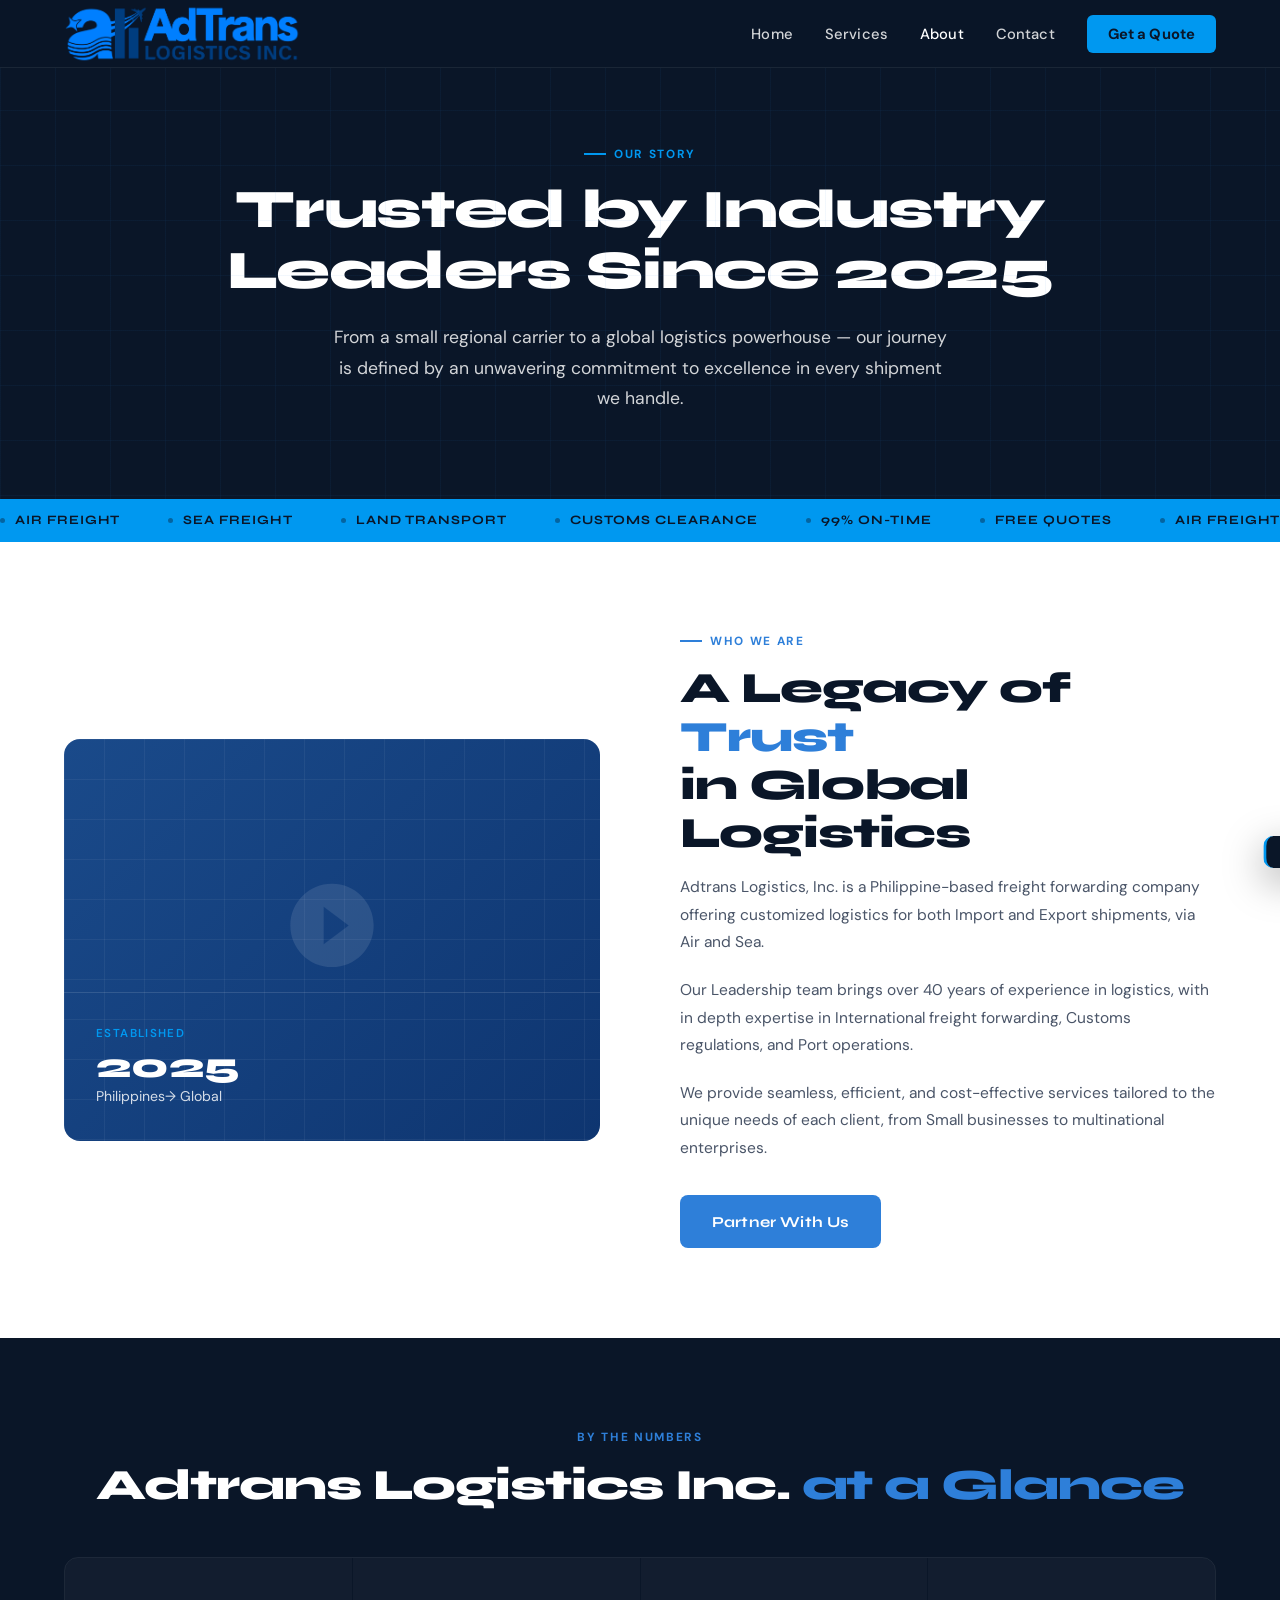
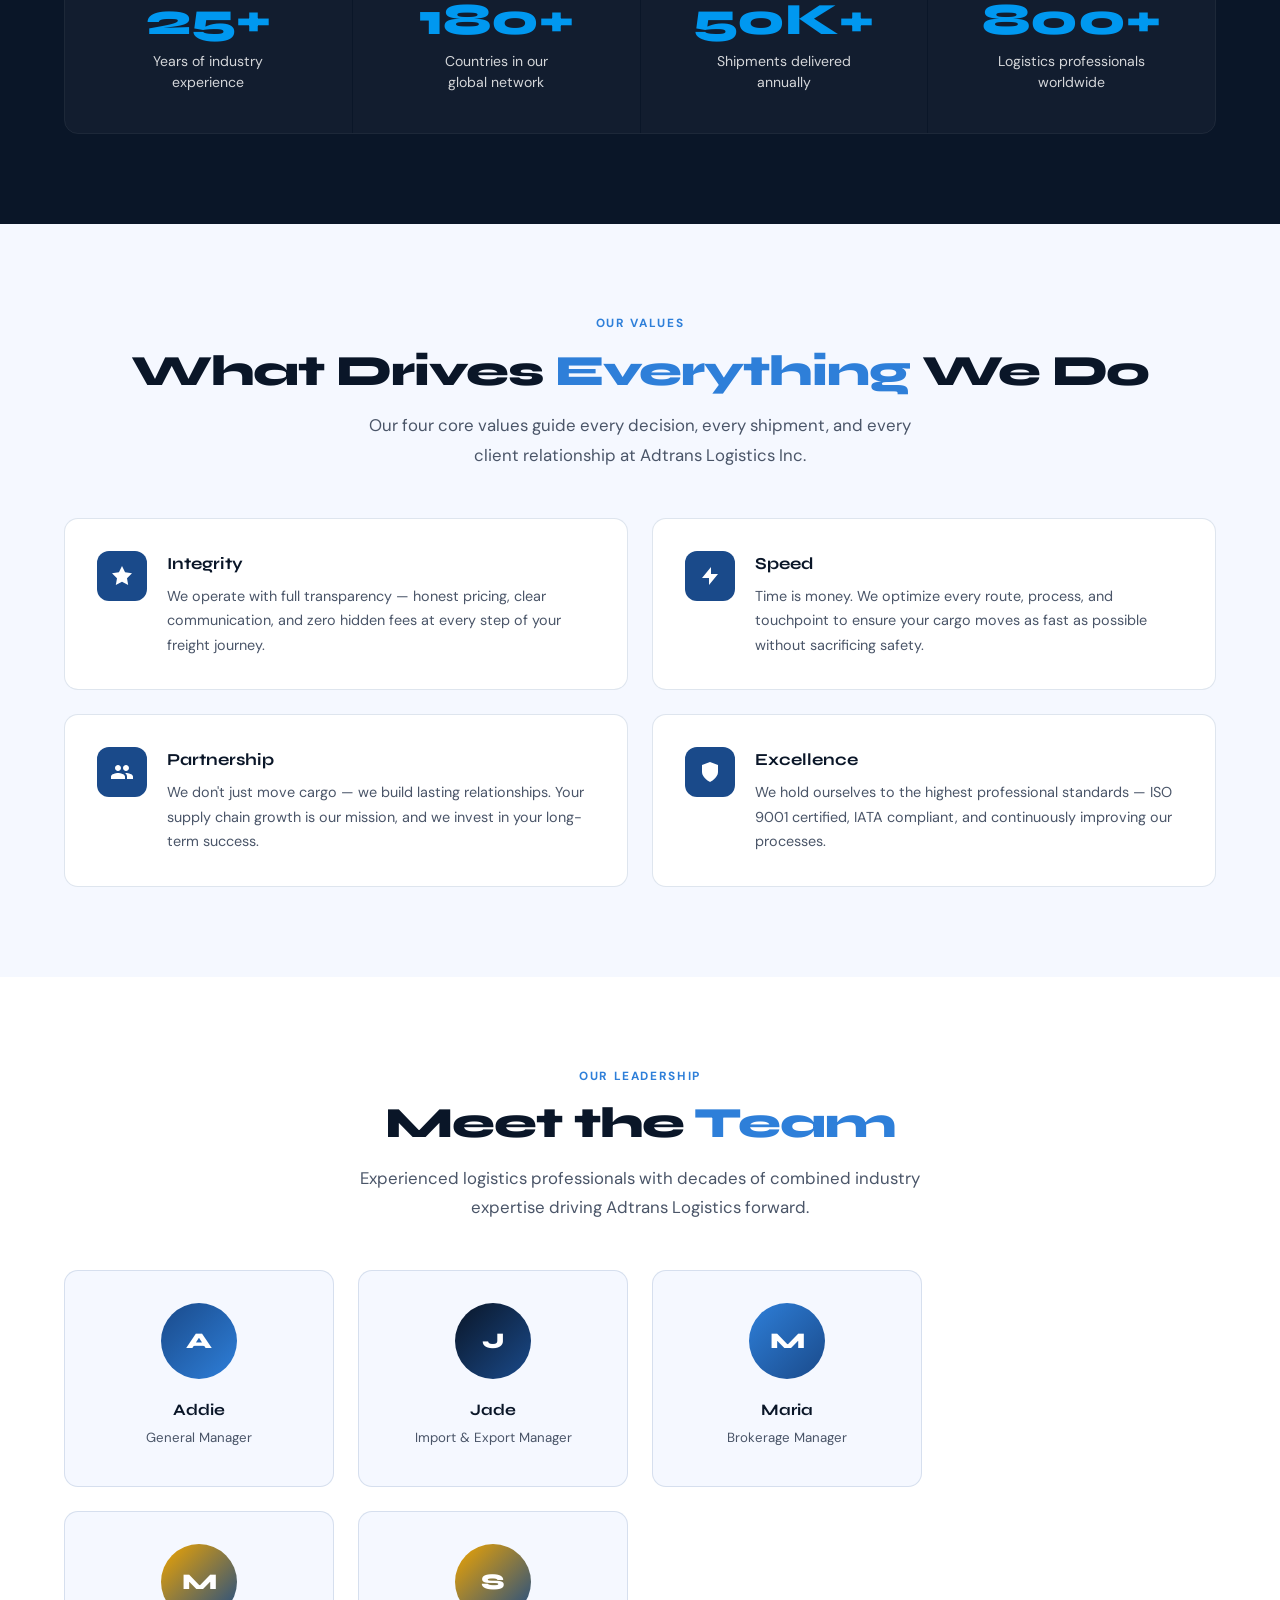
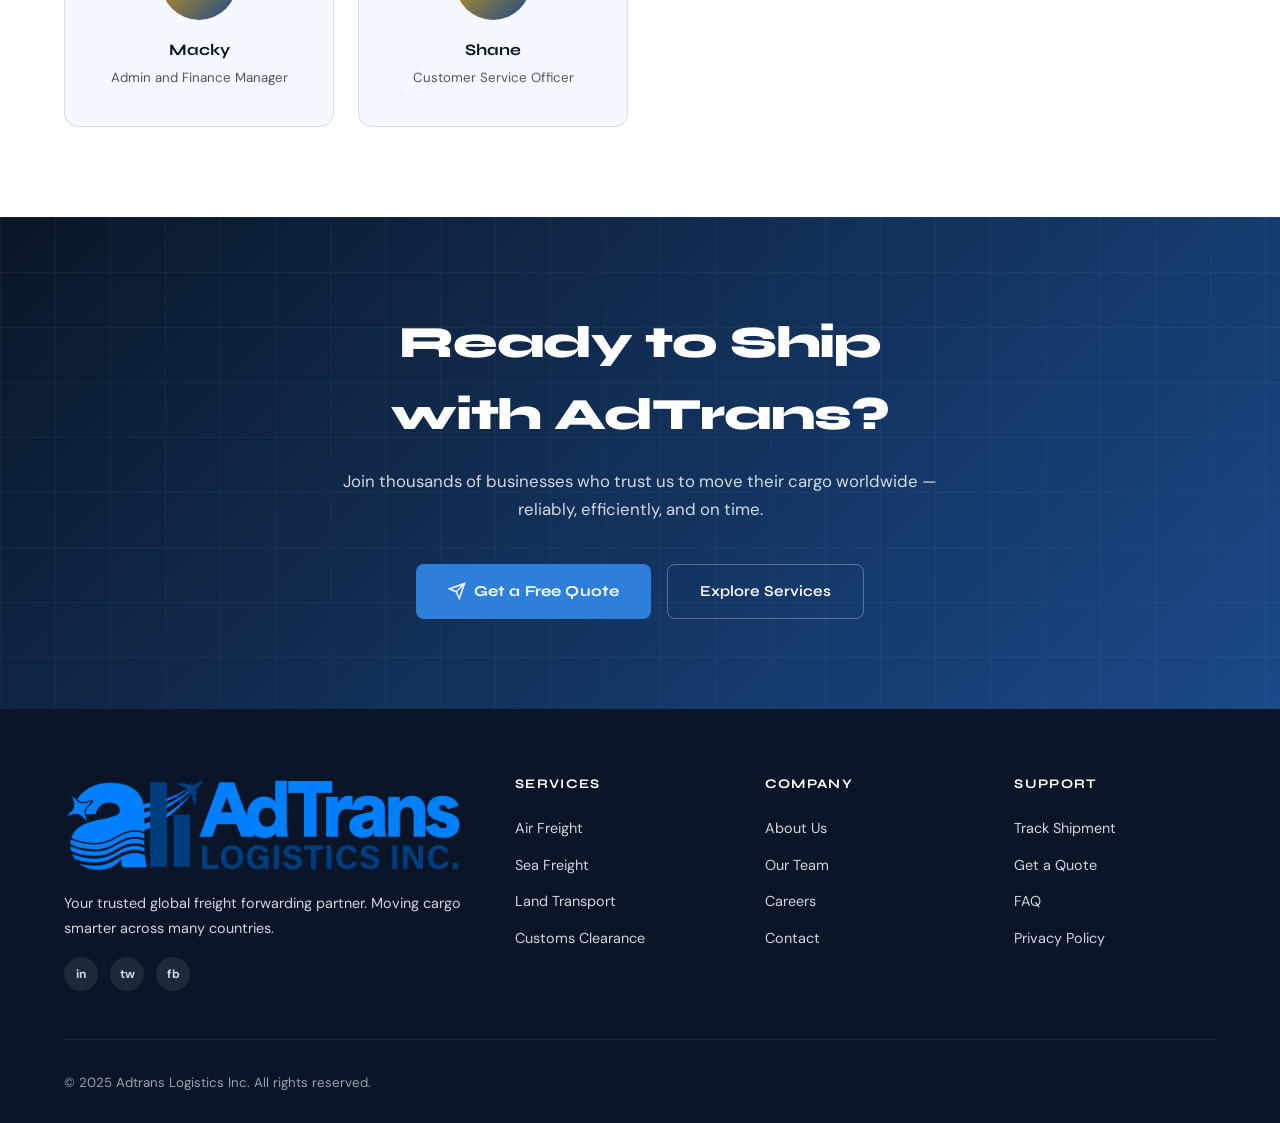
==== commit 7a368e74: "Update about.html" ====
--- a/about.html
+++ b/about.html
@@ -342,8 +342,8 @@
         WCA Member
       </div>
     </div>
-    -->
-  </div>
+   
+  </div> -->
 </section>
 
 <!-- TEAM -->
@@ -373,6 +373,7 @@
         <p class="role">Brokerage Manager</p>
         <p class="exp"></p>
       </div>
+      <br>
       <div class="team-card">
         <div class="team-avatar" style="background:linear-gradient(135deg,#F0A500,#1A4A8A)">M</div>
         <h4>Macky</h4>
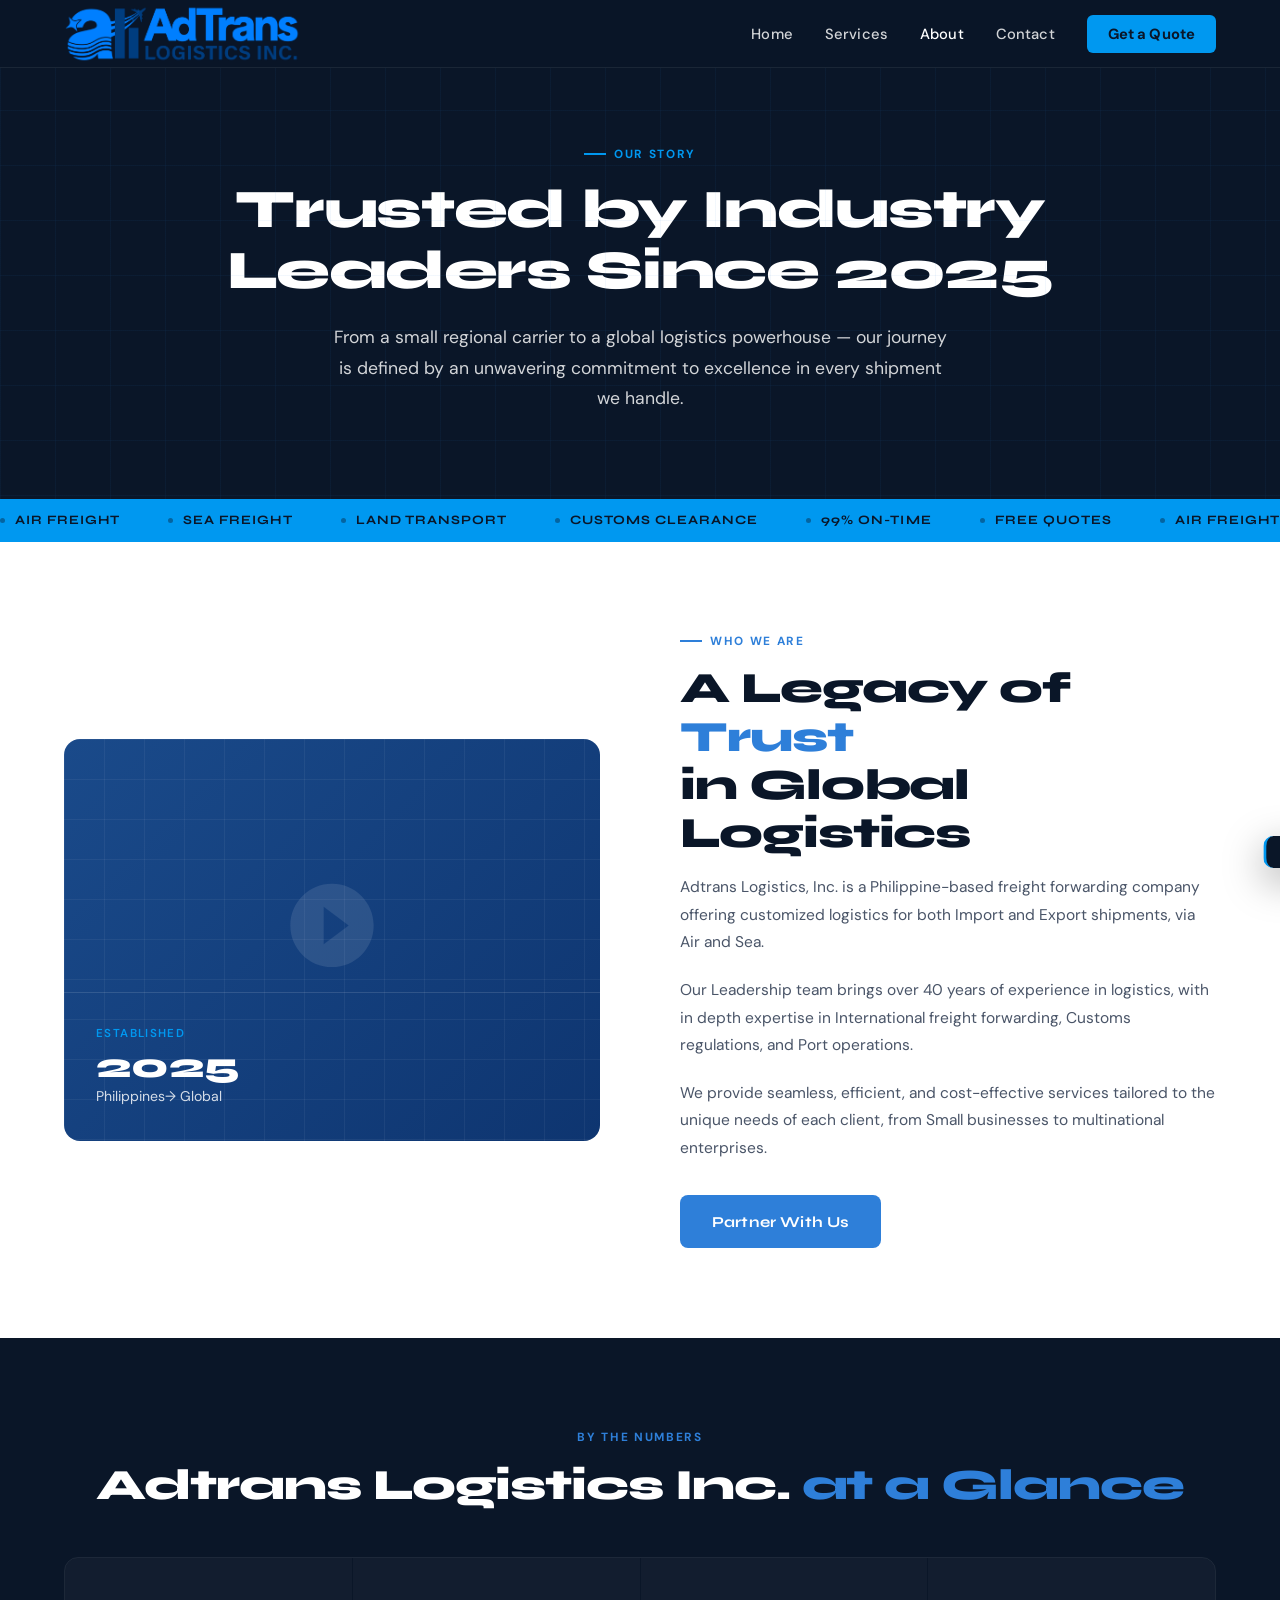
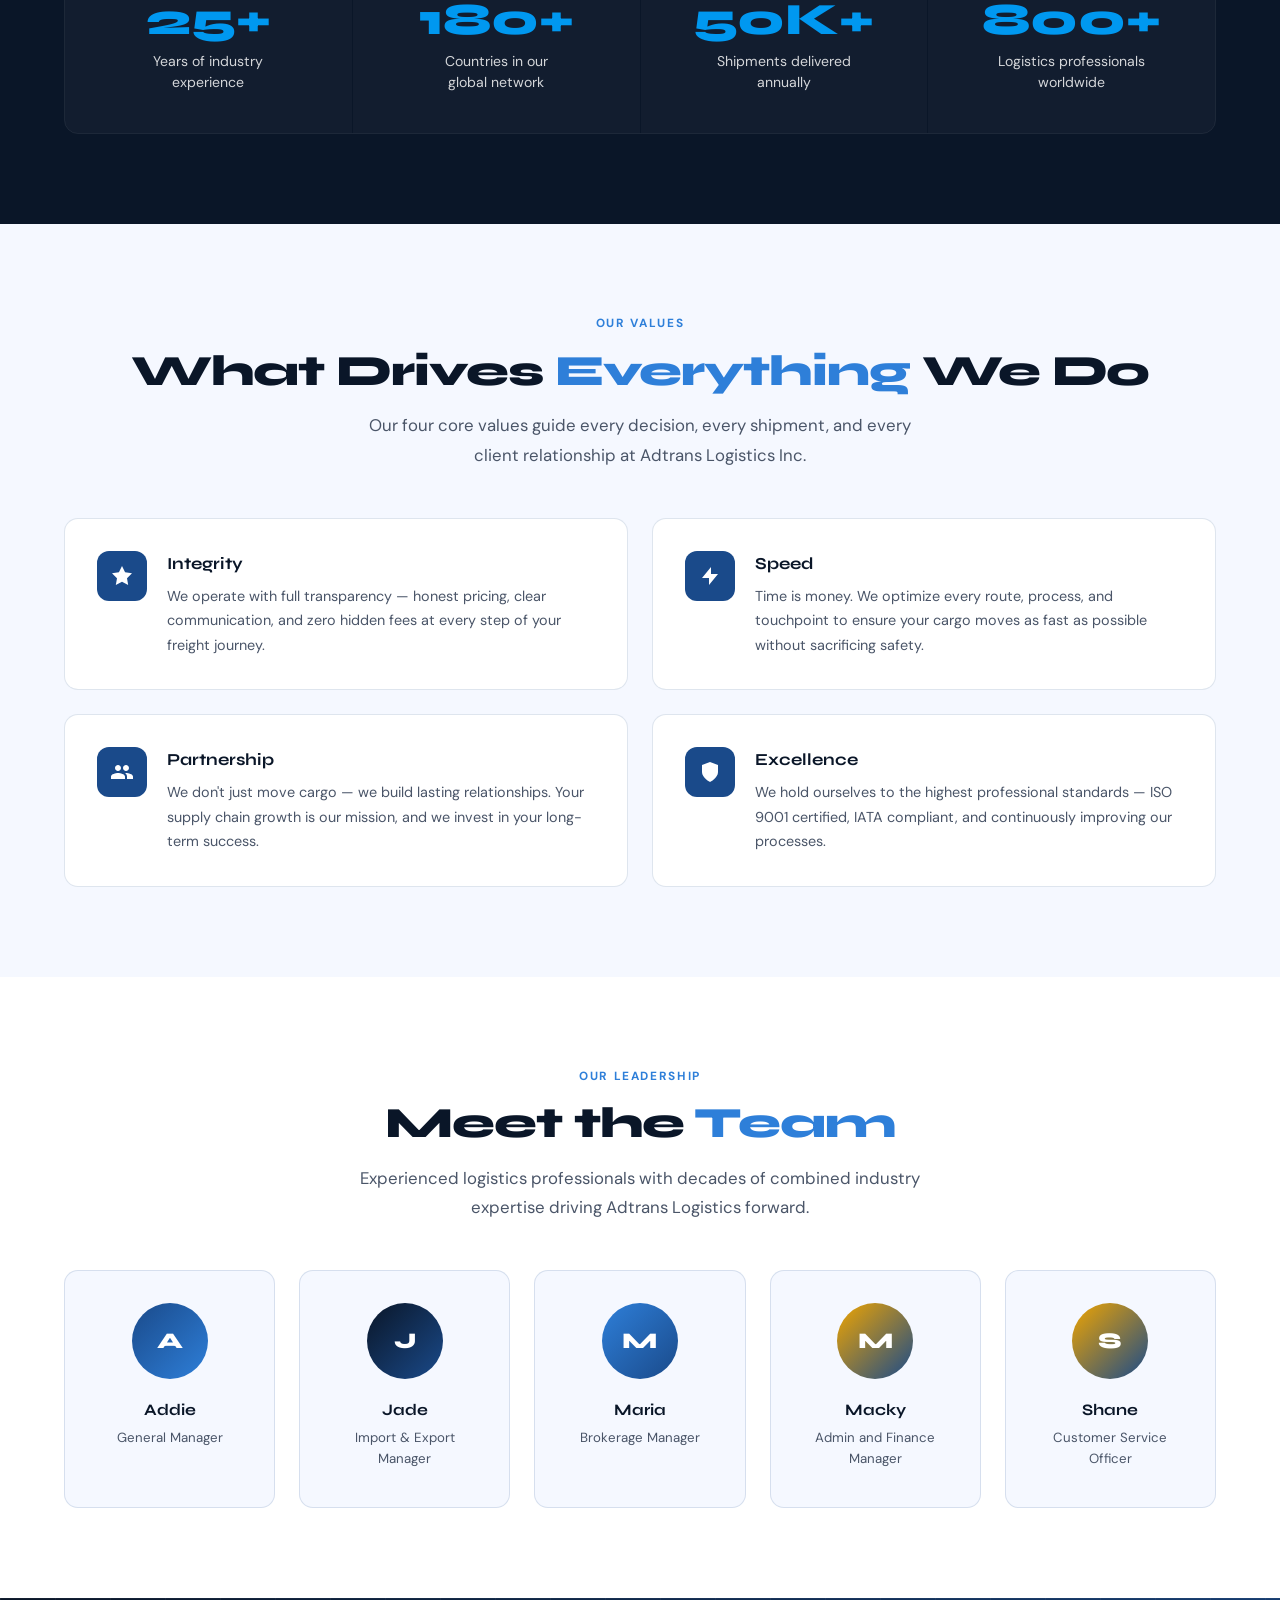
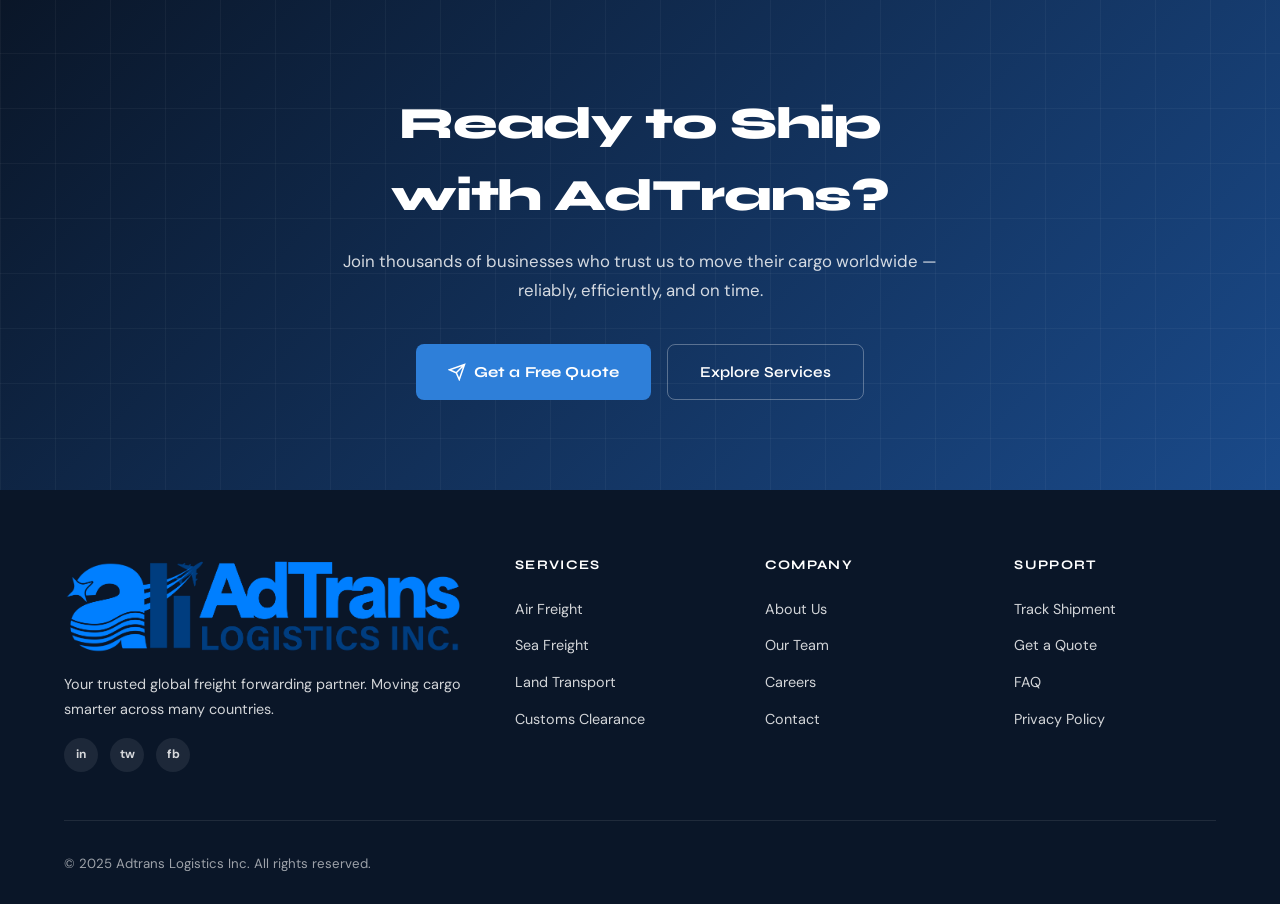
==== commit a839c5f6: "Update about.html" ====
--- a/about.html
+++ b/about.html
@@ -107,7 +107,7 @@
 
     /* Team */
     .team-grid {
-      display: grid; grid-template-columns: repeat(4, 1fr); gap: 1.5rem;
+      display: grid; grid-template-columns: repeat(5, 1fr); gap: 1.5rem;
     }
     .team-card {
       background: var(--light); border: 1px solid var(--border);
@@ -373,7 +373,6 @@
         <p class="role">Brokerage Manager</p>
         <p class="exp"></p>
       </div>
-      <br>
       <div class="team-card">
         <div class="team-avatar" style="background:linear-gradient(135deg,#F0A500,#1A4A8A)">M</div>
         <h4>Macky</h4>
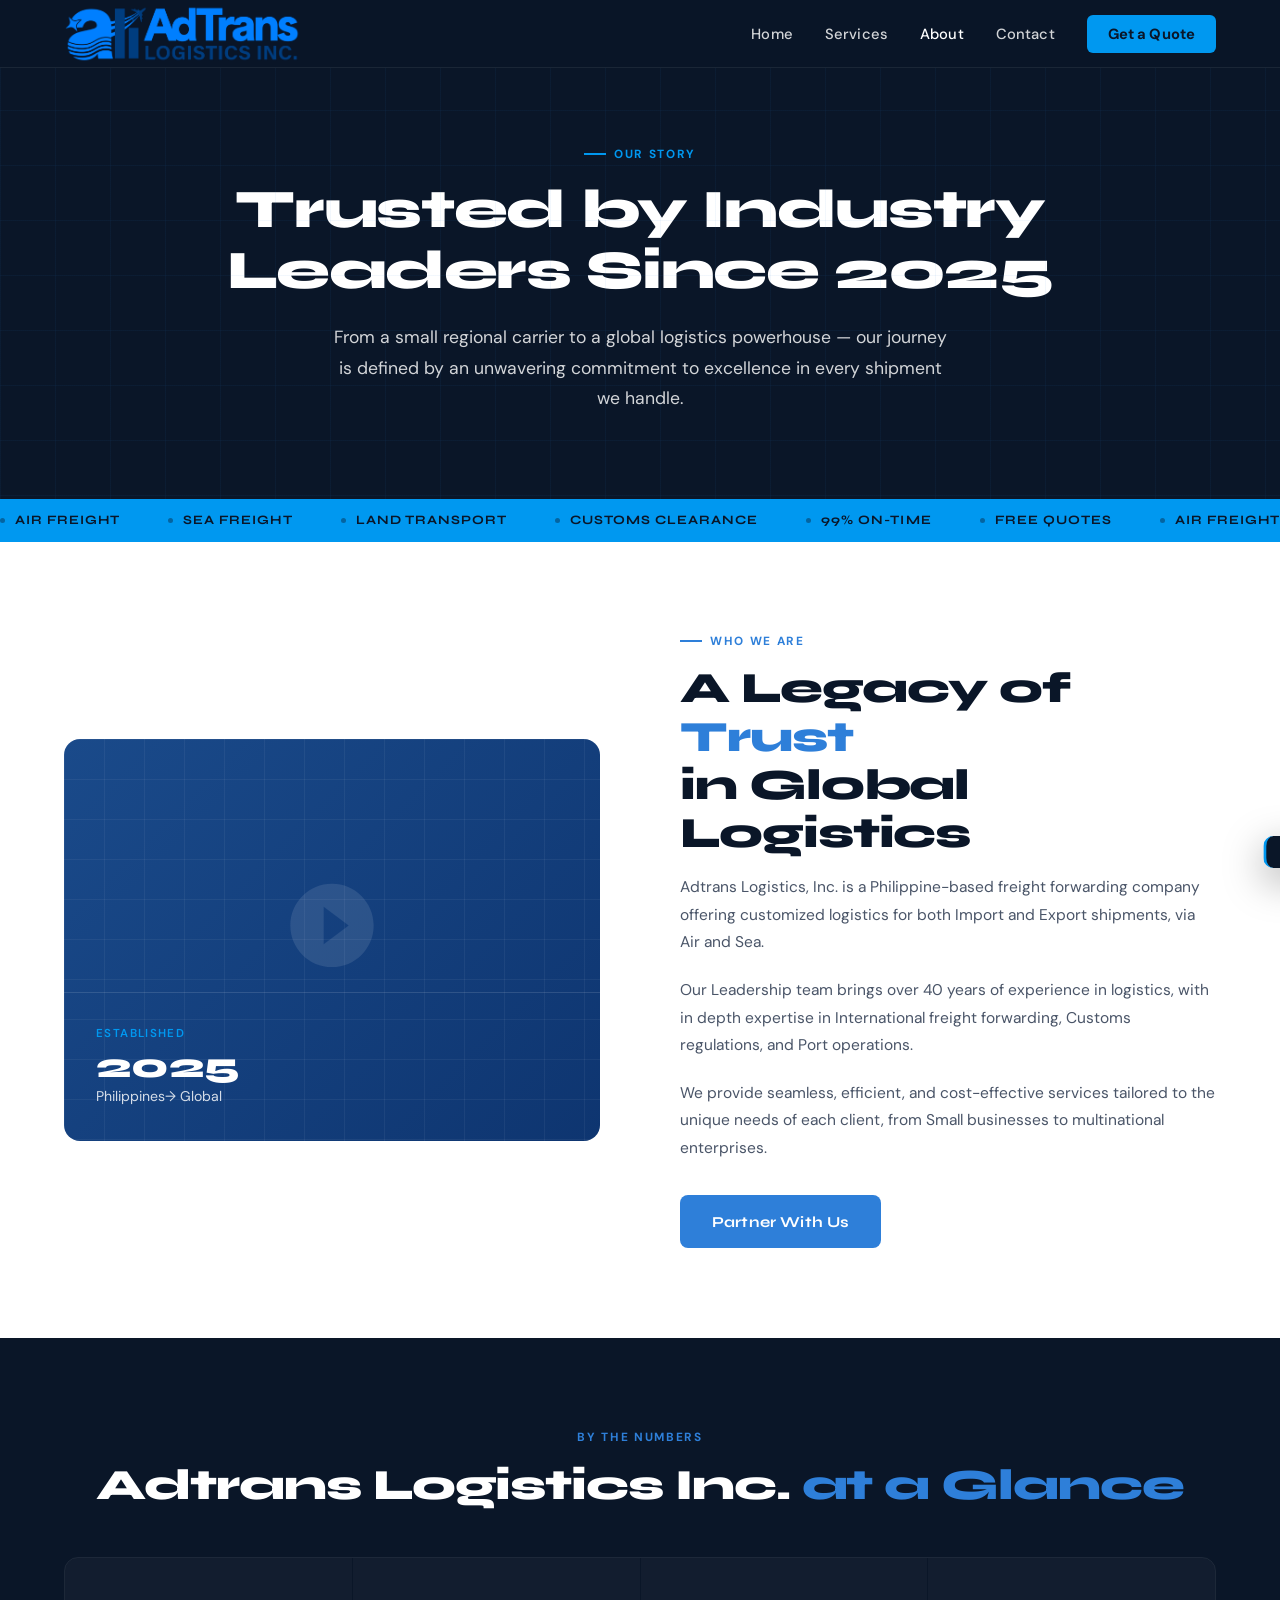
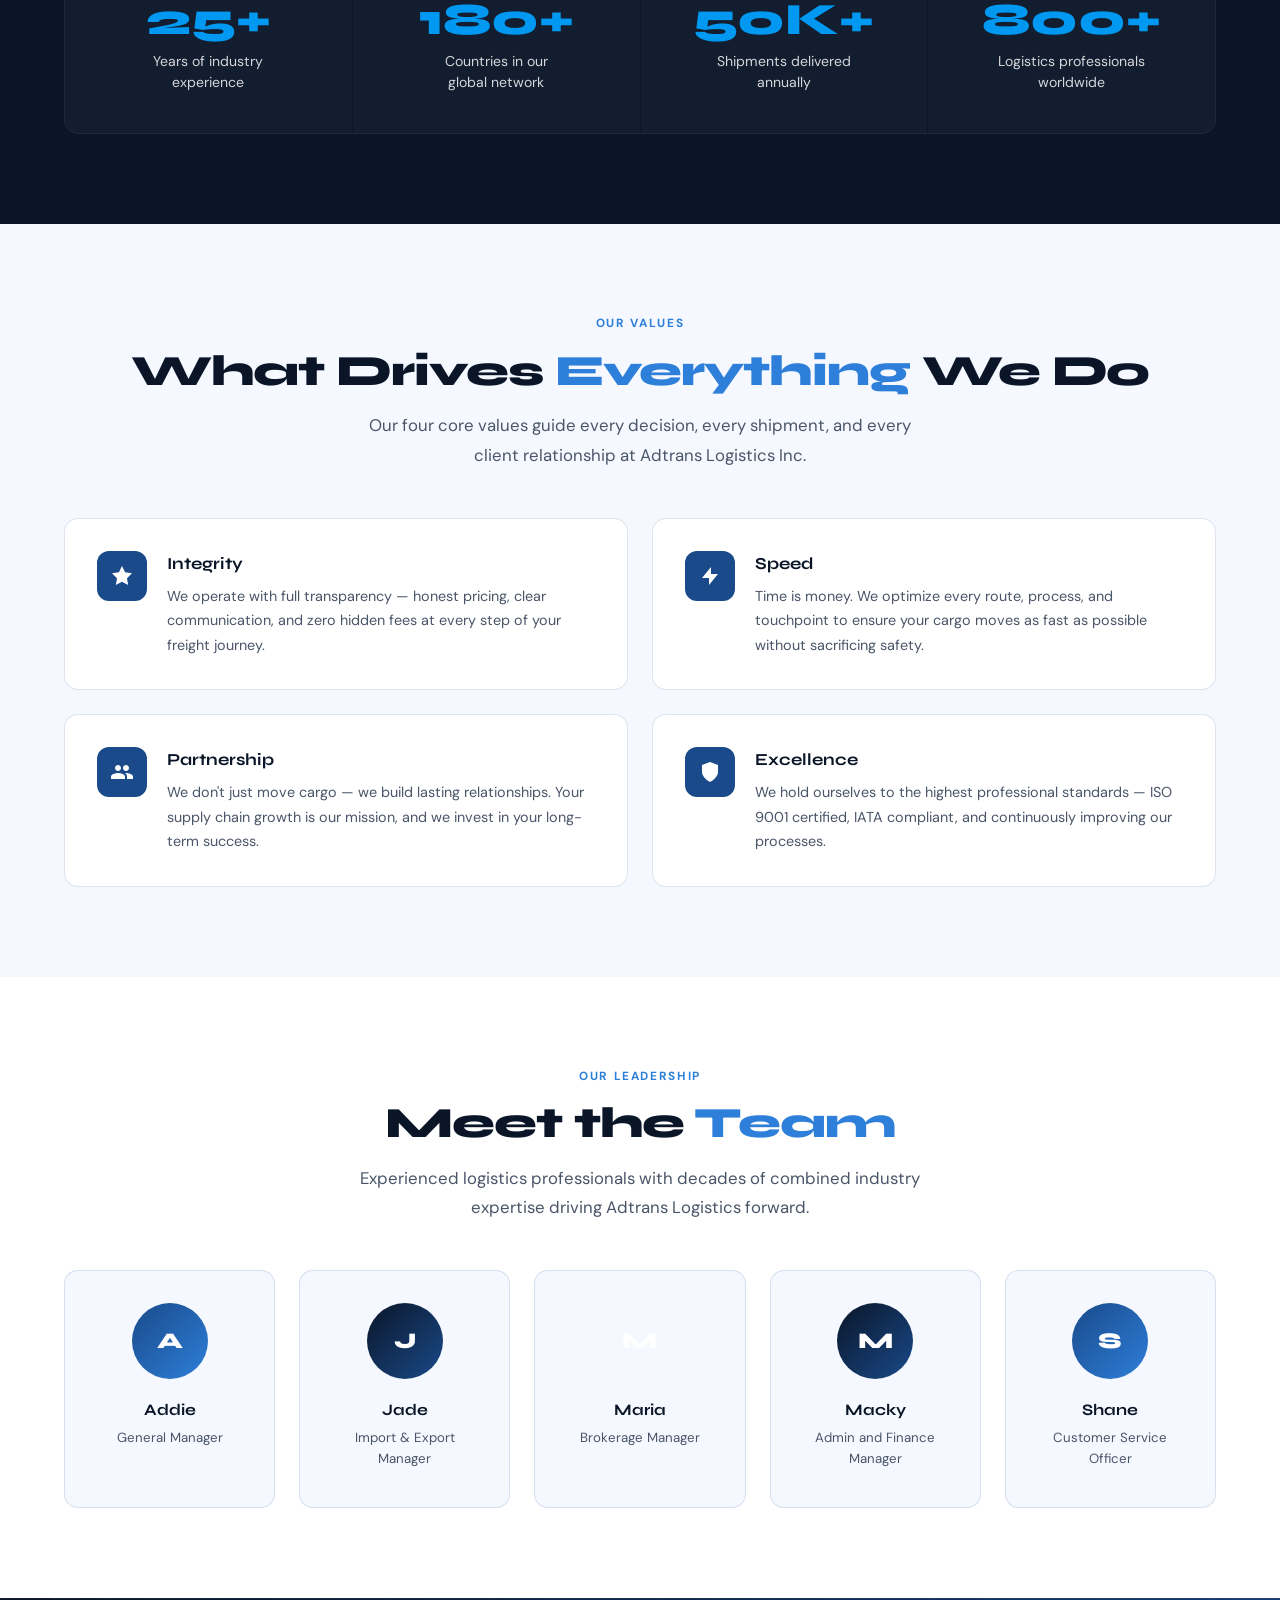
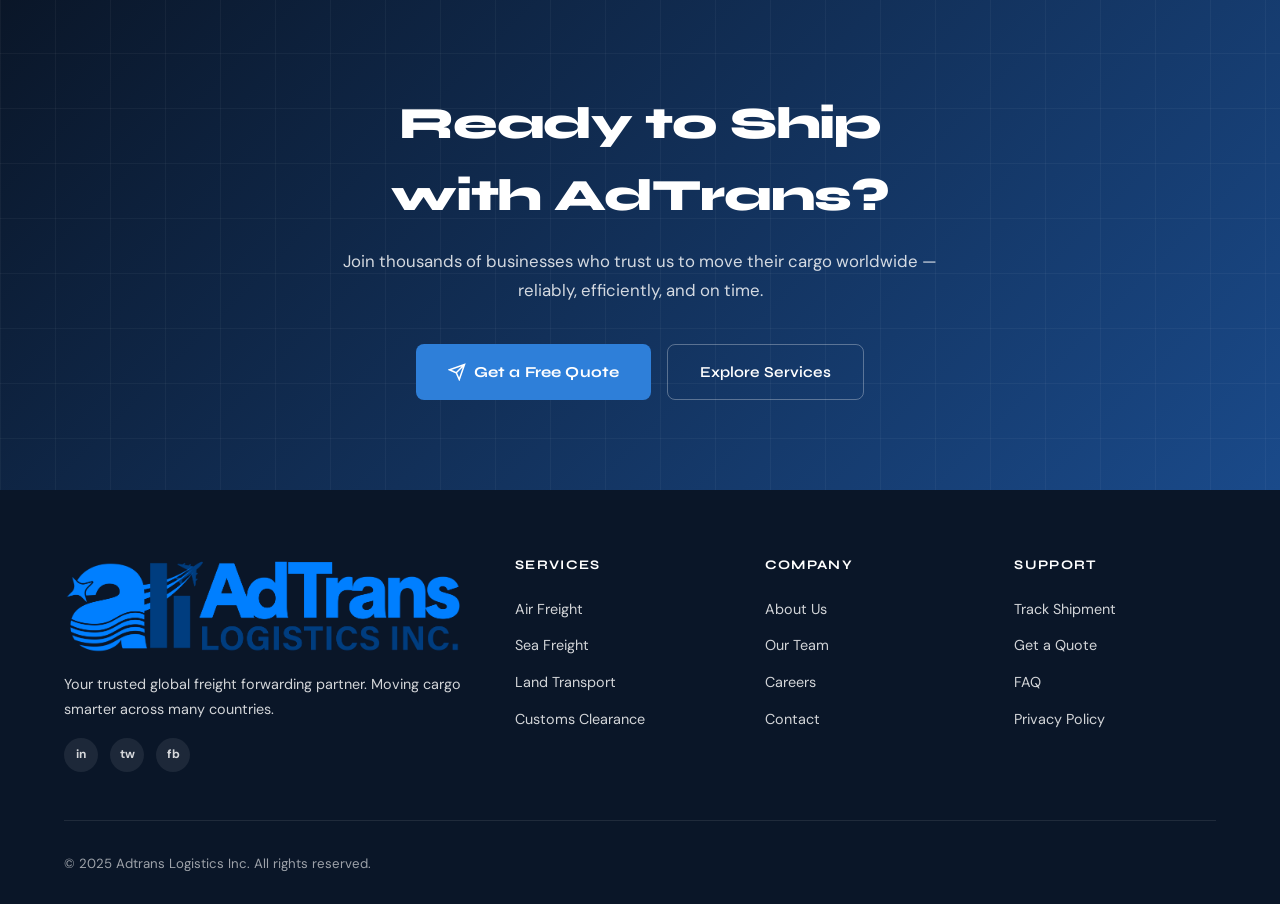
==== commit 8edaa4b0: "Update about.html" ====
--- a/about.html
+++ b/about.html
@@ -368,19 +368,19 @@
         <p class="exp"></p>
       </div>
       <div class="team-card">
-        <div class="team-avatar" style="background:linear-gradient(135deg,#2E7FD9,#1A4A8A)">M</div>
+        <div class="team-avatar" style="background:linear-gradient(135deg,##1A4A8A,#2E7FD9)">M</div>
         <h4>Maria</h4>
         <p class="role">Brokerage Manager</p>
         <p class="exp"></p>
       </div>
       <div class="team-card">
-        <div class="team-avatar" style="background:linear-gradient(135deg,#F0A500,#1A4A8A)">M</div>
+        <div class="team-avatar" style="background:linear-gradient(135deg,#0A1628,#1A4A8A)">M</div>
         <h4>Macky</h4>
         <p class="role">Admin and Finance Manager</p>
         <p class="exp"></p>
       </div>
         <div class="team-card">
-        <div class="team-avatar" style="background:linear-gradient(135deg,#F0A500,#1A4A8A)">S</div>
+        <div class="team-avatar" style="background:linear-gradient(135deg,#1A4A8A,#2E7FD9)">S</div>
         <h4>Shane</h4>
         <p class="role">Customer Service Officer</p>
         <p class="exp"></p>
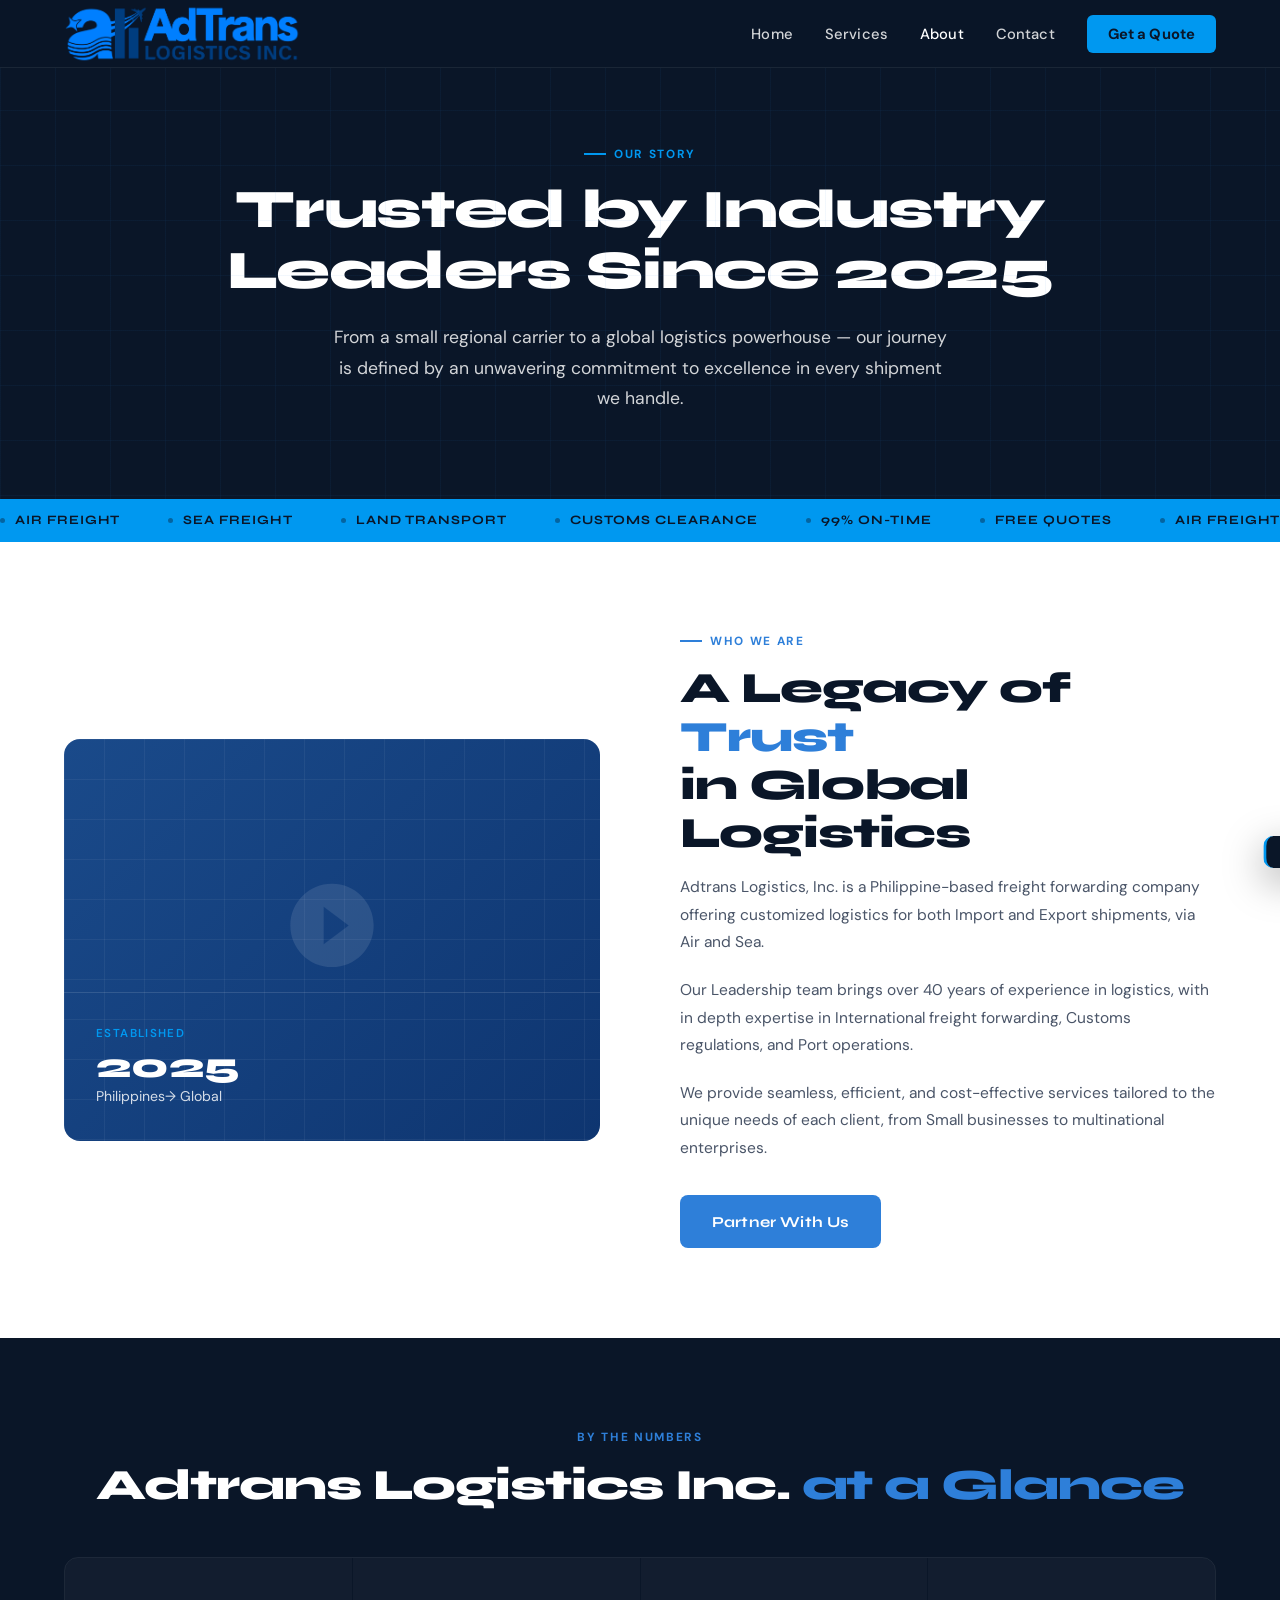
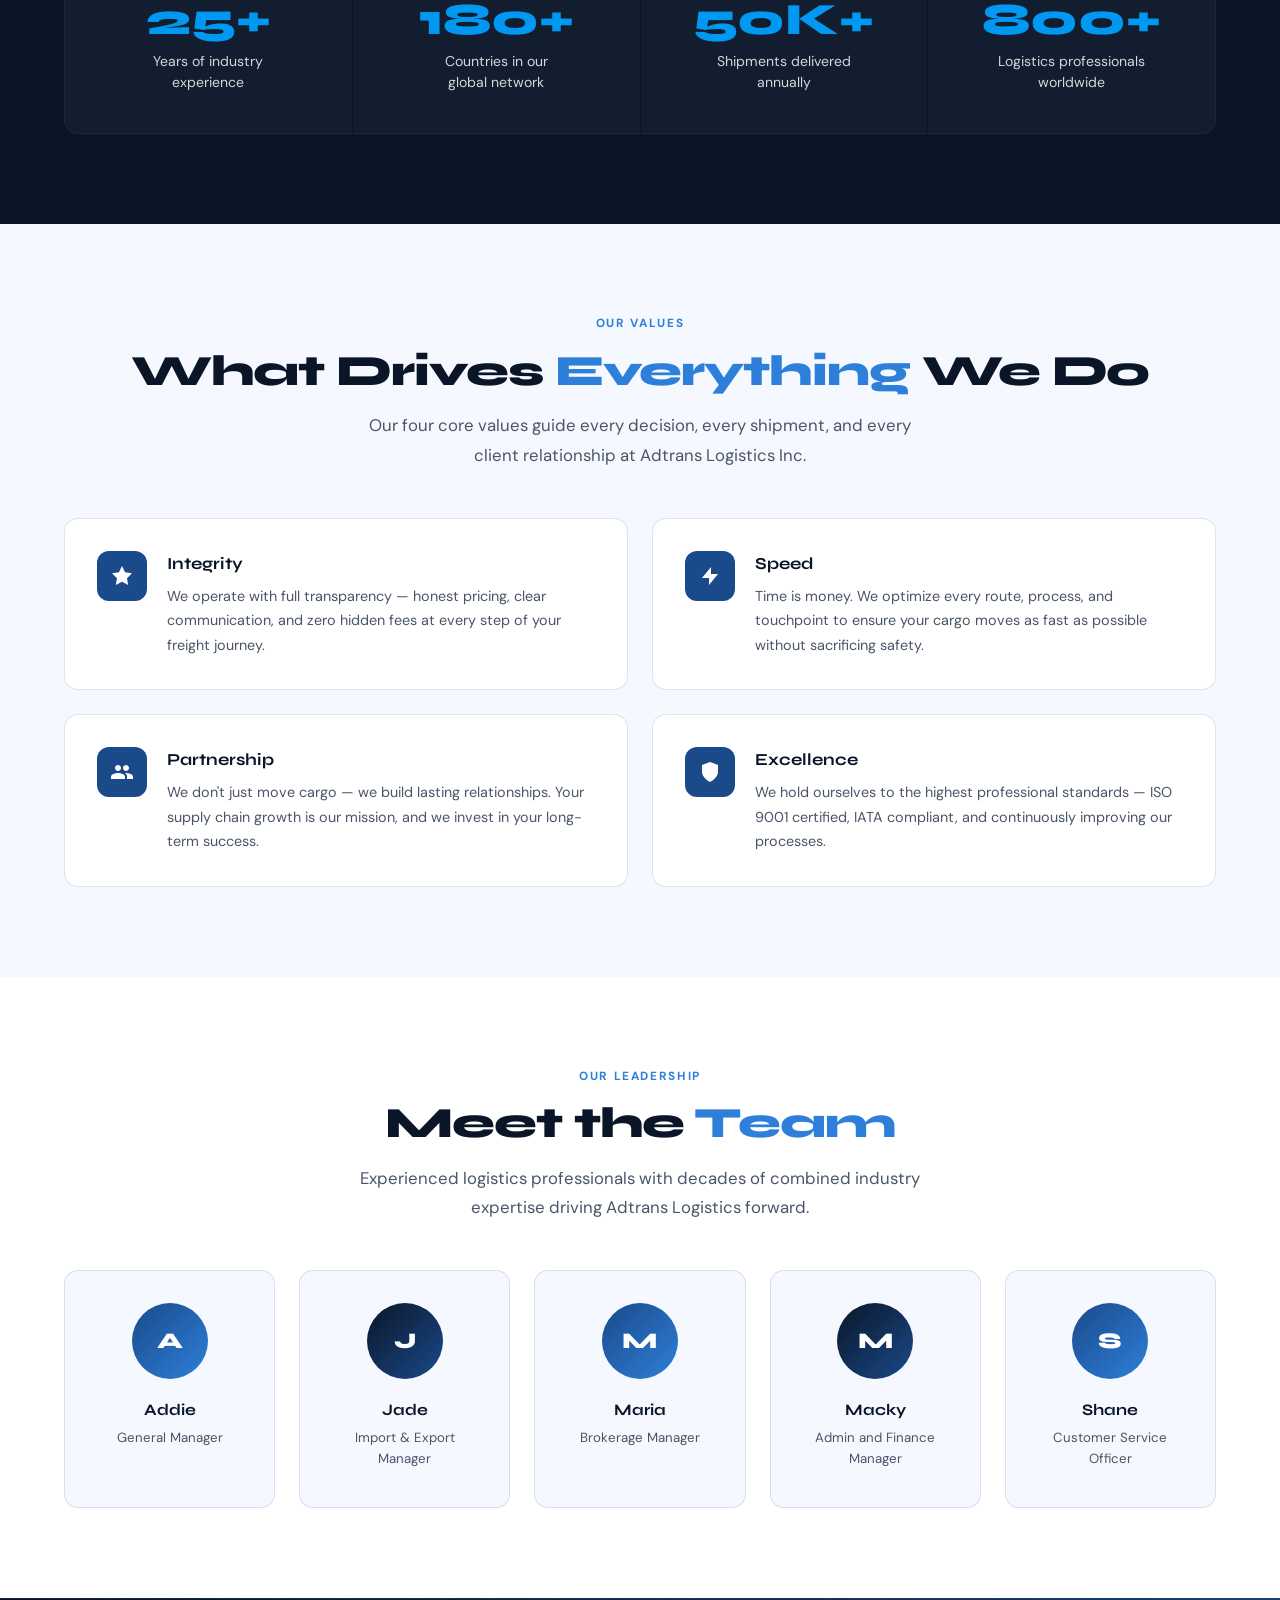
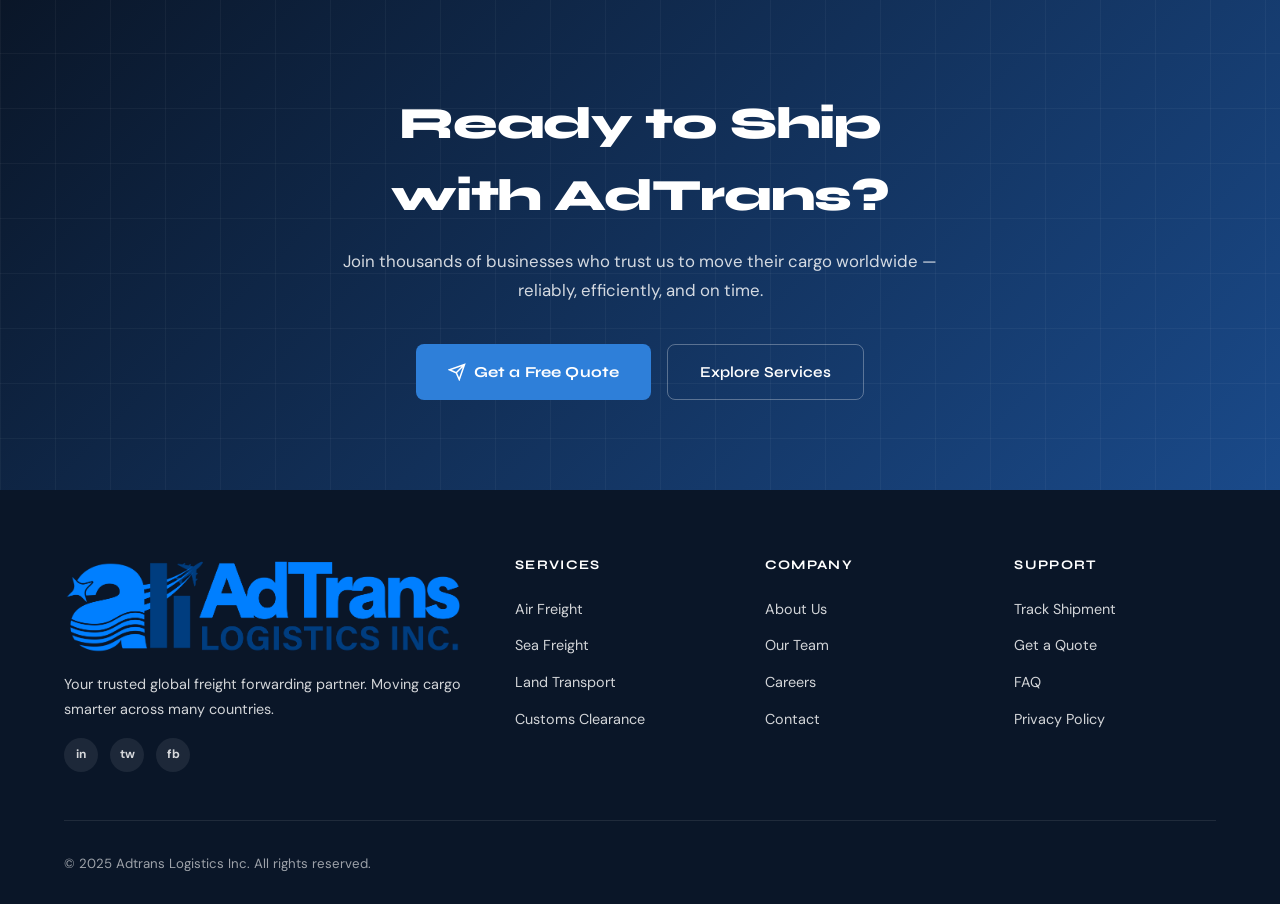
==== commit d311123a: "Update about.html" ====
--- a/about.html
+++ b/about.html
@@ -368,7 +368,7 @@
         <p class="exp"></p>
       </div>
       <div class="team-card">
-        <div class="team-avatar" style="background:linear-gradient(135deg,##1A4A8A,#2E7FD9)">M</div>
+        <div class="team-avatar" style="background:linear-gradient(135deg,#1A4A8A,#2E7FD9)">M</div>
         <h4>Maria</h4>
         <p class="role">Brokerage Manager</p>
         <p class="exp"></p>
